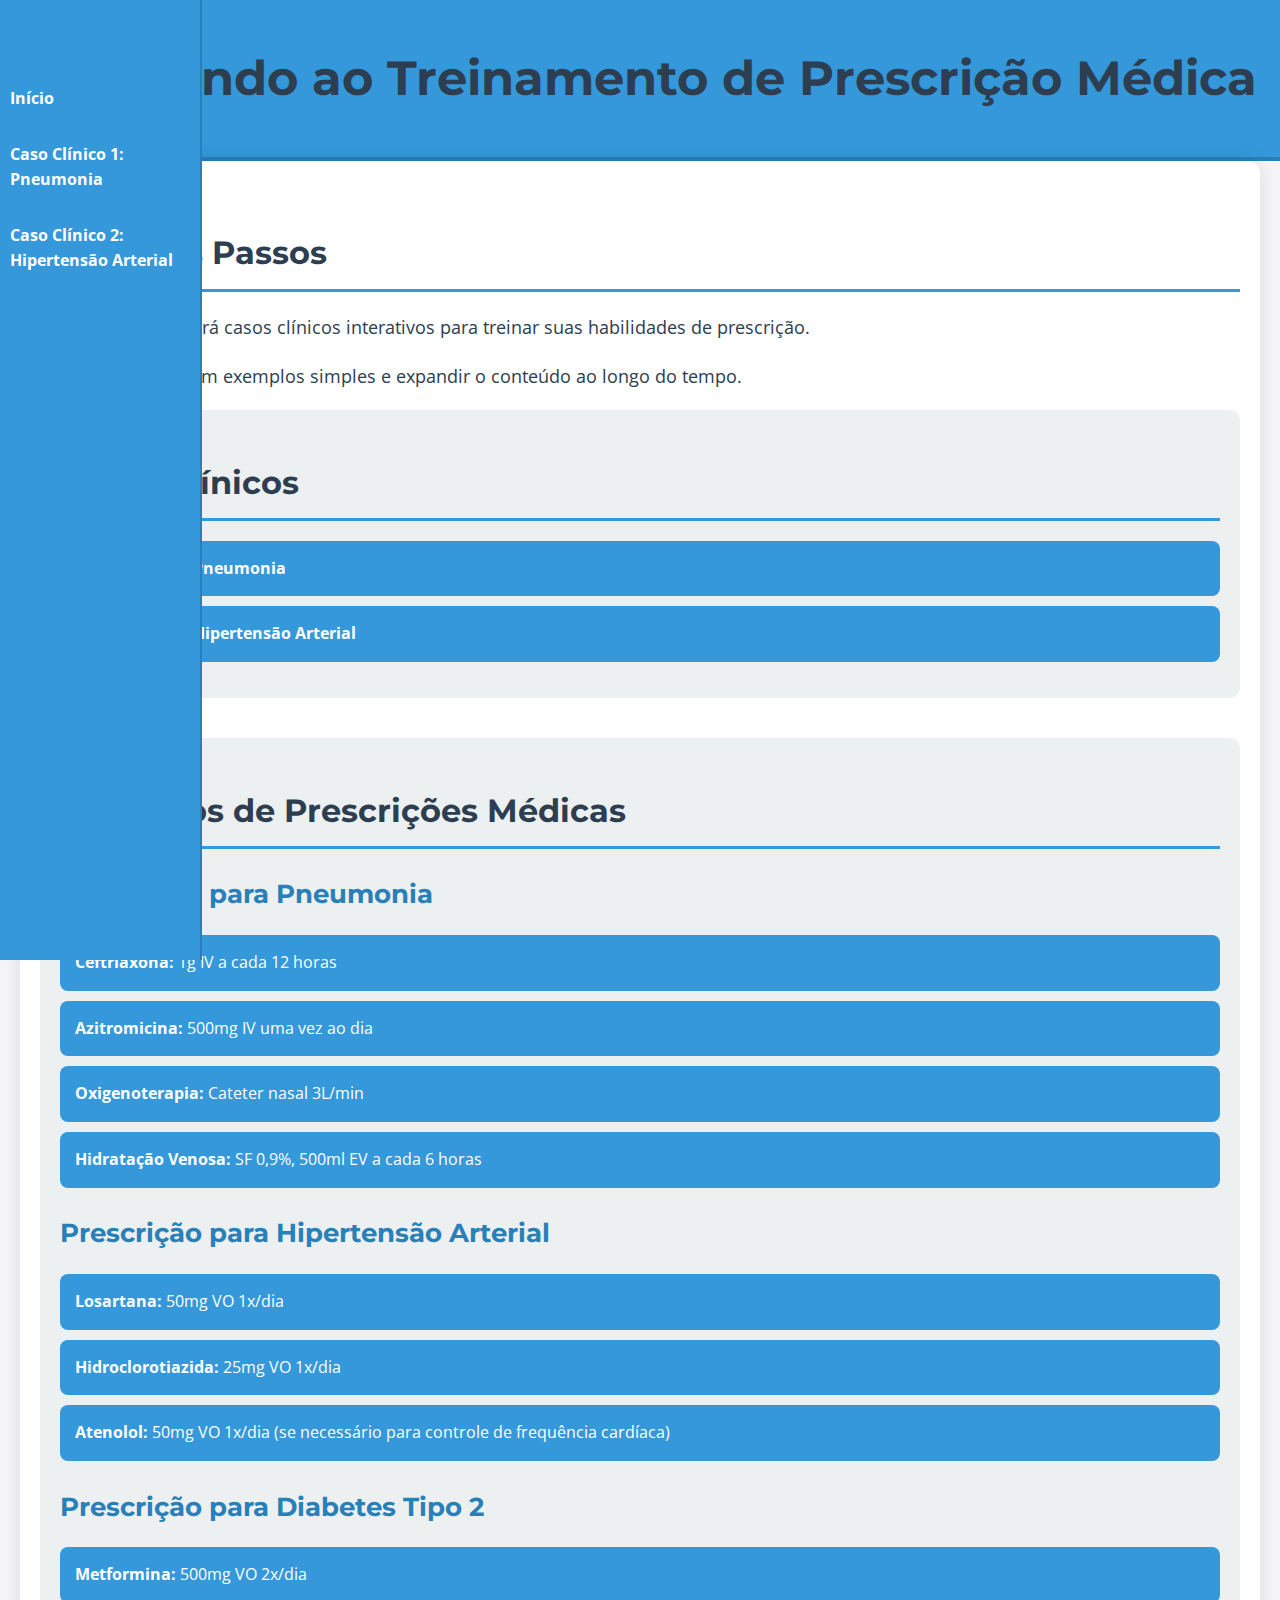
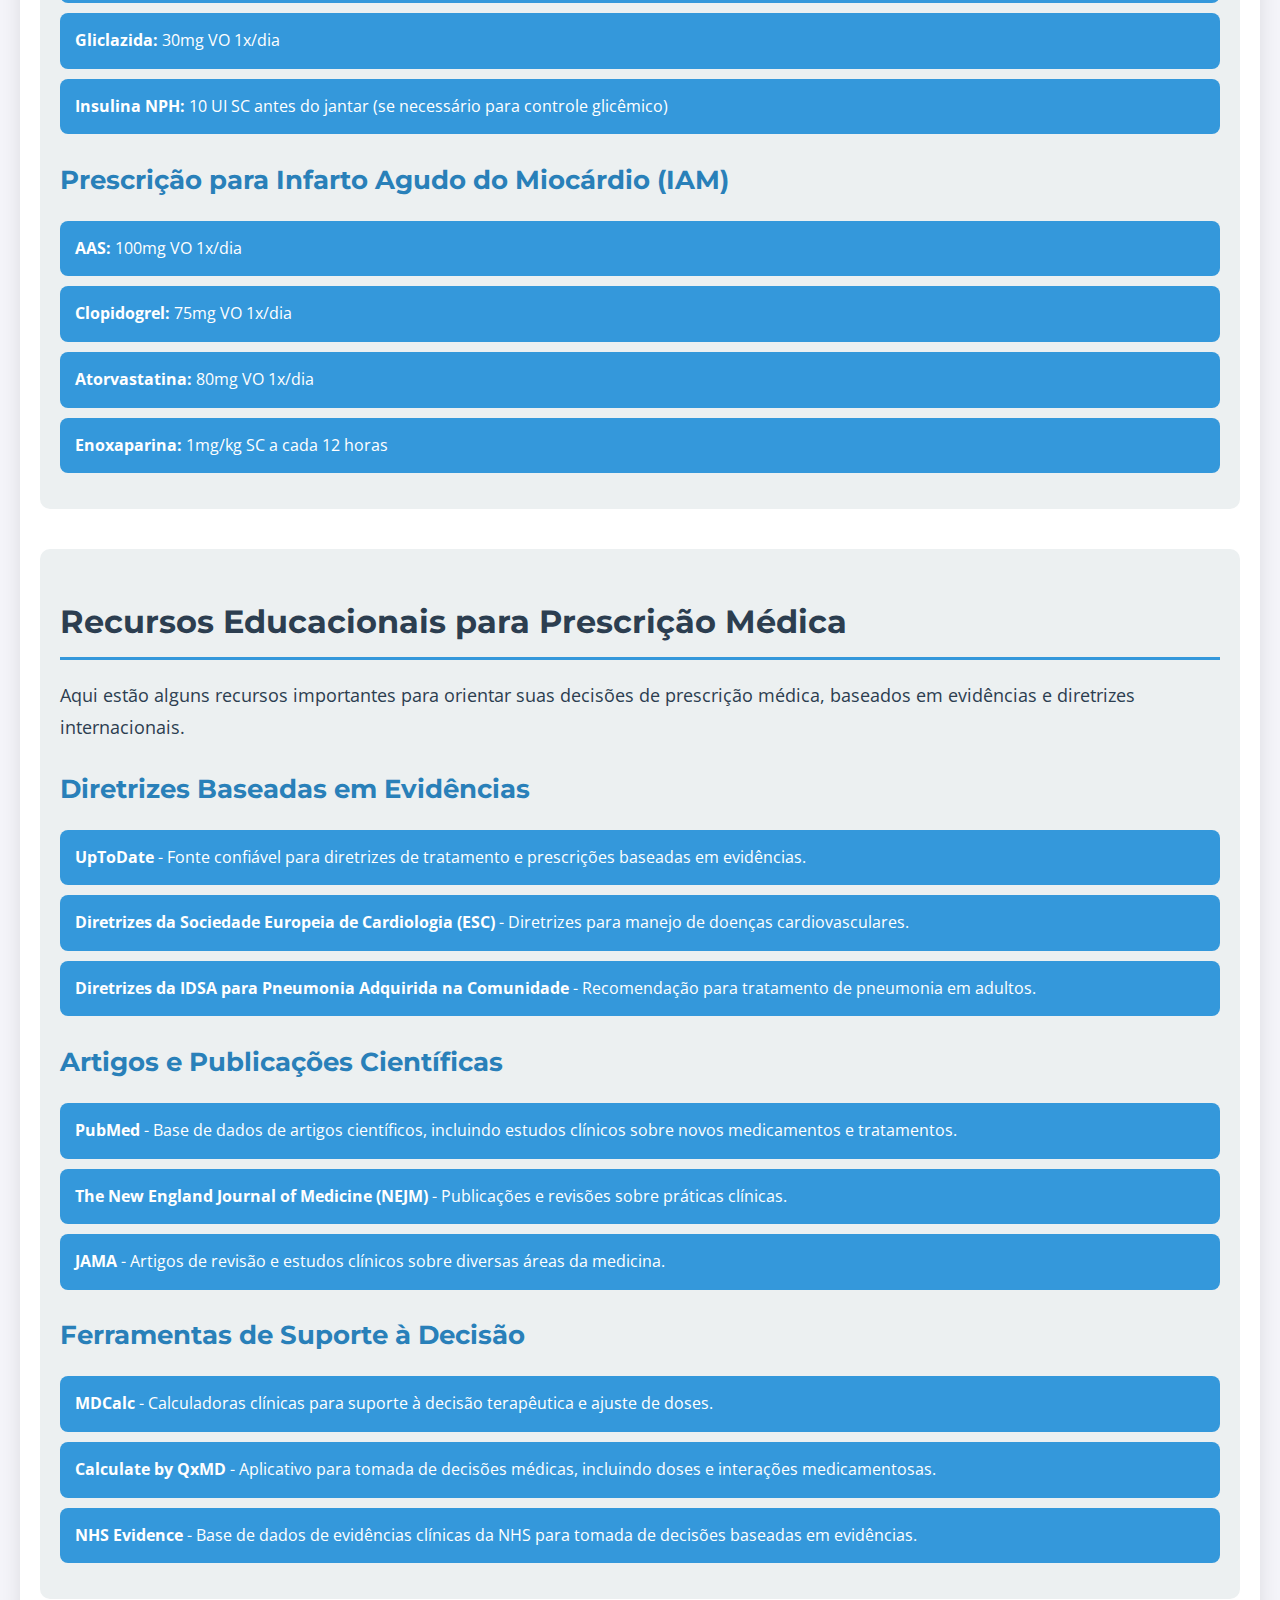
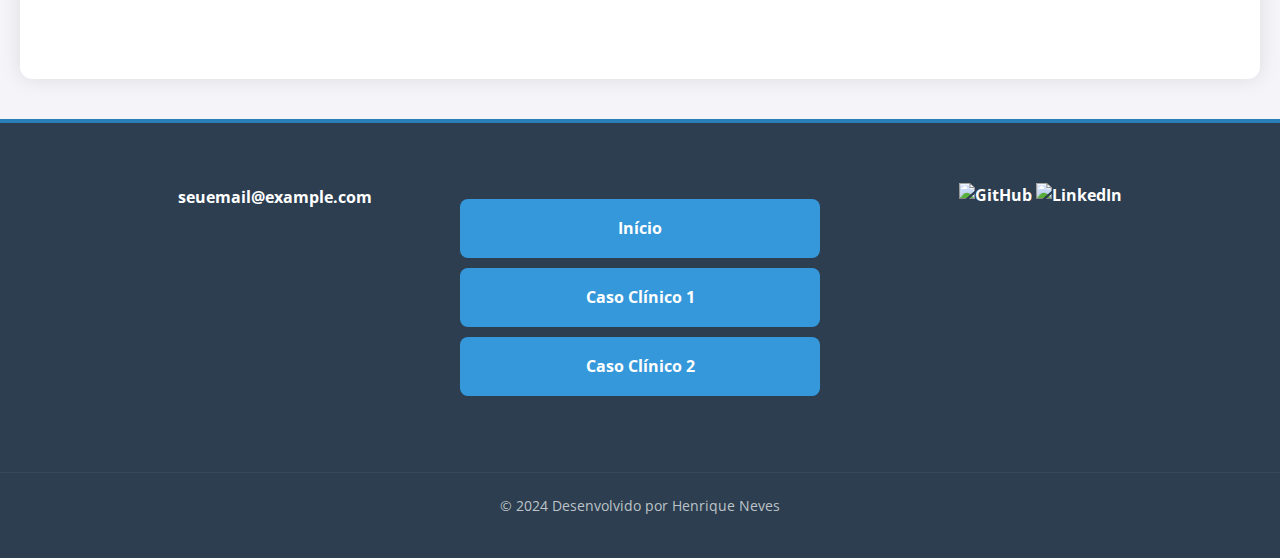
==== index.html @ 23ed73f2 "Update index.html" ====
<!DOCTYPE html>
<html lang="pt-BR">
<head>
    <meta charset="UTF-8">
    <meta name="viewport" content="width=device-width, initial-scale=1.0">
    <title>Treinamento de Prescrição Médica</title>
    <link href="https://fonts.googleapis.com/css2?family=Montserrat:wght@400;700&family=Open+Sans:wght@300;400;700&display=swap" rel="stylesheet">
    <link rel="stylesheet" href="styles.css">
   
</head>
<body>

     <!-- Menu Lateral -->
        <div id="menu-lateral">
            <ul>
                <li><a href="index.html">Início</a></li>
                <li><a href="caso1.html">Caso Clínico 1: Pneumonia</a></li>
                <li><a href="caso2.html">Caso Clínico 2: Hipertensão Arterial</a></li>
                <!-- Adicione mais links para os casos clínicos aqui -->
            </ul>
        </div>
 
    <header>
        <h1>Bem-vindo ao Treinamento de Prescrição Médica</h1>
    </header>
 
    <main>
        <h2>Primeiros Passos</h2>
        <p>Aqui você encontrará casos clínicos interativos para treinar suas habilidades de prescrição.</p>
        <p>Vamos começar com exemplos simples e expandir o conteúdo ao longo do tempo.</p>

        <section>
            <h2>Casos Clínicos</h2>
            <ul>
                <li><a href="caso1.html">Caso Clínico 1: Pneumonia</a></li>
                <li><a href="caso2.html">Caso Clínico 2: Hipertensão Arterial</a></li>
                <!-- Adicionar outros casos aqui -->
            </ul>
        </section>

    <!-- Exemplos de Prescrições Médicas -->    
            <section>
            <h2>Exemplos de Prescrições Médicas</h2>
        
            <!-- Exemplo 1: Pneumonia -->
            <h3>Prescrição para Pneumonia</h3>
            <ul>
                <li><strong>Ceftriaxona:</strong> 1g IV a cada 12 horas</li>
                <li><strong>Azitromicina:</strong> 500mg IV uma vez ao dia</li>
                <li><strong>Oxigenoterapia:</strong> Cateter nasal 3L/min</li>
                <li><strong>Hidratação Venosa:</strong> SF 0,9%, 500ml EV a cada 6 horas</li>
            </ul>
        
            <!-- Exemplo 2: Hipertensão Arterial -->
            <h3>Prescrição para Hipertensão Arterial</h3>
            <ul>
                <li><strong>Losartana:</strong> 50mg VO 1x/dia</li>
                <li><strong>Hidroclorotiazida:</strong> 25mg VO 1x/dia</li>
                <li><strong>Atenolol:</strong> 50mg VO 1x/dia (se necessário para controle de frequência cardíaca)</li>
            </ul>
        
            <!-- Exemplo 3: Diabetes Tipo 2 -->
            <h3>Prescrição para Diabetes Tipo 2</h3>
            <ul>
                <li><strong>Metformina:</strong> 500mg VO 2x/dia</li>
                <li><strong>Gliclazida:</strong> 30mg VO 1x/dia</li>
                <li><strong>Insulina NPH:</strong> 10 UI SC antes do jantar (se necessário para controle glicêmico)</li>
            </ul>
        
            <!-- Exemplo 4: Infarto Agudo do Miocárdio -->
            <h3>Prescrição para Infarto Agudo do Miocárdio (IAM)</h3>
            <ul>
                <li><strong>AAS:</strong> 100mg VO 1x/dia</li>
                <li><strong>Clopidogrel:</strong> 75mg VO 1x/dia</li>
                <li><strong>Atorvastatina:</strong> 80mg VO 1x/dia</li>
                <li><strong>Enoxaparina:</strong> 1mg/kg SC a cada 12 horas</li>
            </ul>
        </section>
        <section>
            <h2>Recursos Educacionais para Prescrição Médica</h2>
            
            <p>Aqui estão alguns recursos importantes para orientar suas decisões de prescrição médica, baseados em evidências e diretrizes internacionais.</p>
        
            <!-- Diretrizes de Prescrição -->
            <h3>Diretrizes Baseadas em Evidências</h3>
            <ul>
                <li><a href="https://www.uptodate.com" target="_blank">UpToDate</a> - Fonte confiável para diretrizes de tratamento e prescrições baseadas em evidências.</li>
                <li><a href="https://www.escardio.org/Guidelines" target="_blank">Diretrizes da Sociedade Europeia de Cardiologia (ESC)</a> - Diretrizes para manejo de doenças cardiovasculares.</li>
                <li><a href="https://www.idsociety.org/practice-guideline/community-acquired-pneumonia-cap-in-adults/" target="_blank">Diretrizes da IDSA para Pneumonia Adquirida na Comunidade</a> - Recomendação para tratamento de pneumonia em adultos.</li>
            </ul>
        
            <!-- Links para Artigos e Publicações -->
            <h3>Artigos e Publicações Científicas</h3>
            <ul>
                <li><a href="https://pubmed.ncbi.nlm.nih.gov/" target="_blank">PubMed</a> - Base de dados de artigos científicos, incluindo estudos clínicos sobre novos medicamentos e tratamentos.</li>
                <li><a href="https://www.nejm.org/" target="_blank">The New England Journal of Medicine (NEJM)</a> - Publicações e revisões sobre práticas clínicas.</li>
                <li><a href="https://jamanetwork.com/journals/jama" target="_blank">JAMA</a> - Artigos de revisão e estudos clínicos sobre diversas áreas da medicina.</li>
            </ul>
        
            <!-- Ferramentas de Suporte à Decisão -->
            <h3>Ferramentas de Suporte à Decisão</h3>
            <ul>
                <li><a href="https://www.mdcalc.com/" target="_blank">MDCalc</a> - Calculadoras clínicas para suporte à decisão terapêutica e ajuste de doses.</li>
                <li><a href="https://www.qxmd.com/apps/calculate" target="_blank">Calculate by QxMD</a> - Aplicativo para tomada de decisões médicas, incluindo doses e interações medicamentosas.</li>
                <li><a href="https://www.evidence.nhs.uk/" target="_blank">NHS Evidence</a> - Base de dados de evidências clínicas da NHS para tomada de decisões baseadas em evidências.</li>
            </ul>
        </section>

        
    </main>
    <!-- Footer -->
        <footer>
    <div class="footer-container">
        <!-- Seção de Contato -->
        <div class="footer-section">
            <p>Contato: <a href="mailto:seuemail@example.com">seuemail@example.com</a></p>
        </div>

        <!-- Seção de Links -->
        <div class="footer-section">
            <ul>
                <li><a href="index.html">Início</a></li>
                <li><a href="caso1.html">Caso Clínico 1</a></li>
                <li><a href="caso2.html">Caso Clínico 2</a></li>
            </ul>
        </div>

        <!-- Seção de Redes Sociais -->
        <div class="footer-section">
            <a href="https://github.com/seu-github" target="_blank"><img src="images/github-icon.png" alt="GitHub"></a>
            <a href="https://linkedin.com/in/seu-linkedin" target="_blank"><img src="images/linkedin-icon.png" alt="LinkedIn"></a>
        </div>
    </div>

    <div class="footer-bottom">
        <p>&copy; 2024 Desenvolvido por Henrique Neves</p>
    </div>
</footer>

</body>
</html>
---- styles.css ----
/* Tipografia */
body {
    font-family: 'Open Sans', sans-serif;
    background-color: #f4f4f9;
    color: #333;
    margin: 0;
    padding: 0;
    line-height: 1.6;
    font-size: 16px;
    -webkit-font-smoothing: antialiased;
}

h1, h2, h3 {
    font-family: 'Montserrat', sans-serif;
    color: #2c3e50;
    margin-bottom: 20px;
}

h1 {
    font-size: 2.8rem;
}

h2 {
    font-size: 2rem;
    border-bottom: 3px solid #3498db;
    padding-bottom: 10px;
}

h3 {
    font-size: 1.6rem;
    color: #2980b9;
}

/* Links - Cor Global */
a {
    color: #3498db; /* Azul padrão */
    text-decoration: none;
}

a:hover {
    color: #2980b9; /* Azul mais escuro ao passar o mouse */
}

/* Links em áreas com fundo escuro */
ul li a, header a, footer a {
    color: #ffffff; /* Branco para links em áreas com fundo azul */
}

ul li a:hover, header a:hover, footer a:hover {
    color: #f1c40f; /* Amarelo ouro ao passar o mouse */
}


/* Estilo Geral */
main {
    padding: 40px 20px;
    max-width: 1200px;
    margin: auto;
    background-color: #fff;
    box-shadow: 0 0 20px rgba(0, 0, 0, 0.1);
    border-radius: 12px;
}

section {
    margin-bottom: 40px;
    padding: 20px;
    background-color: #ecf0f1;
    border-radius: 10px;
}

p {
    font-size: 1.1rem;
    line-height: 1.8;
    color: #2c3e50;
}

ul {
    list-style-type: none;
    padding-left: 0;
}

ul li {
    background-color: #3498db;
    color: white;
    margin-bottom: 10px;
    padding: 15px;
    border-radius: 8px;
    transition: background-color 0.3s;
}

ul li:hover {
    background-color: #2980b9;
}


/* Botões */
button {
    background-color: #3498db;
    color: white;
    border: none;
    padding: 12px 25px;
    border-radius: 8px;
    cursor: pointer;
    transition: background-color 0.3s, transform 0.3s;
    font-size: 1rem;
}

button:hover {
    background-color: #2980b9;
    transform: translateY(-2px);
}

button:active {
    background-color: #1d6fa5;
    transform: translateY(0);
}

/* Links */
a {
    color: #3498db;
    text-decoration: none;
    font-weight: bold;
}

a:hover {
    text-decoration: underline;
    color: #2980b9;
}

/* Estilo do Header */
header {
    background-color: #3498db;
    color: white;
    padding: 40px 0;
    text-align: center;
    border-bottom: 4px solid #2980b9;
}

header h1 {
    font-size: 3rem;
    margin: 0;
}

/* Rodapé */
footer {
    background-color: #3498db;
    color: white;
    padding: 20px;
    text-align: center;
    margin-top: 40px;
    border-top: 4px solid #2980b9;
}

footer p {
    margin: 0;
}

/* Efeitos Suaves e Animações */
ul li:hover, button:hover {
    box-shadow: 0 4px 10px rgba(0, 0, 0, 0.1);
}

/* Responsividade */
@media (max-width: 768px) {
    h1 {
        font-size: 2rem;
    }

    h2 {
        font-size: 1.6rem;
    }

    main {
        padding: 20px;
    }

    section {
        padding: 15px;
    }

    button {
        padding: 10px 20px;
        font-size: 0.9rem;
    }
}

/* Menu Lateral */
#menu-lateral {
    position: fixed;
    top: 0;
    left: -180px; /* Menu fica parcialmente fora da tela */
    width: 200px;
    height: 100%;
    background-color: #3498db;
    padding-top: 60px;
    transition: left 0.3s ease; /* Transição suave ao aparecer */
    z-index: 1000; /* Certifique-se de que está acima de outros elementos */
    border-right: 2px solid #2980b9; /* Pequena borda para marcar o menu */
}

/* Estilo dos links no menu lateral */
#menu-lateral ul {
    list-style-type: none;
    padding: 0;
}

#menu-lateral ul li {
    padding: 10px;
    text-align: left;
}

#menu-lateral ul li a {
    color: white;
    text-decoration: none;
    display: block;
    font-weight: bold;
}

#menu-lateral ul li a:hover {
    background-color: #2980b9;
    padding-left: 10px;
}

/* Quando o mouse passa sobre o menu, ele se move para a tela */
#menu-lateral:hover {
    left: 0; /* O menu fica completamente visível ao passar o mouse */
}


/* Estilo do Footer */
footer {
    background-color: #2c3e50;
    color: white;
    padding: 40px 0;
    text-align: center;
}

.footer-container {
    display: flex;
    justify-content: space-around;
    max-width: 1200px;
    margin: 0 auto;
    flex-wrap: wrap;
}

.footer-section {
    flex: 1;
    margin: 20px;
}

.footer-section h3 {
    font-size: 1.4rem;
    margin-bottom: 15px;
    color: #f1c40f;
}

.footer-section p, .footer-section ul {
    font-size: 1rem;
    line-height: 1.8;
}

.footer-section a {
    color: white;
    text-decoration: none;
    transition: color 0.3s;
}

.footer-section a:hover {
    color: #f1c40f;
}

.footer-section ul {
    list-style-type: none;
    padding-left: 0;
}

.footer-section ul li {
    margin-bottom: 10px;
}

.footer-section .redes-sociais img {
    width: 32px;
    margin: 0 10px;
    transition: transform 0.3s;
}

.footer-section .redes-sociais img:hover {
    transform: scale(1.2);
}

.footer-bottom {
    margin-top: 40px;
    padding-top: 20px;
    border-top: 1px solid #34495e;
}

.footer-bottom p {
    font-size: 0.9rem;
    color: #bdc3c7;
}
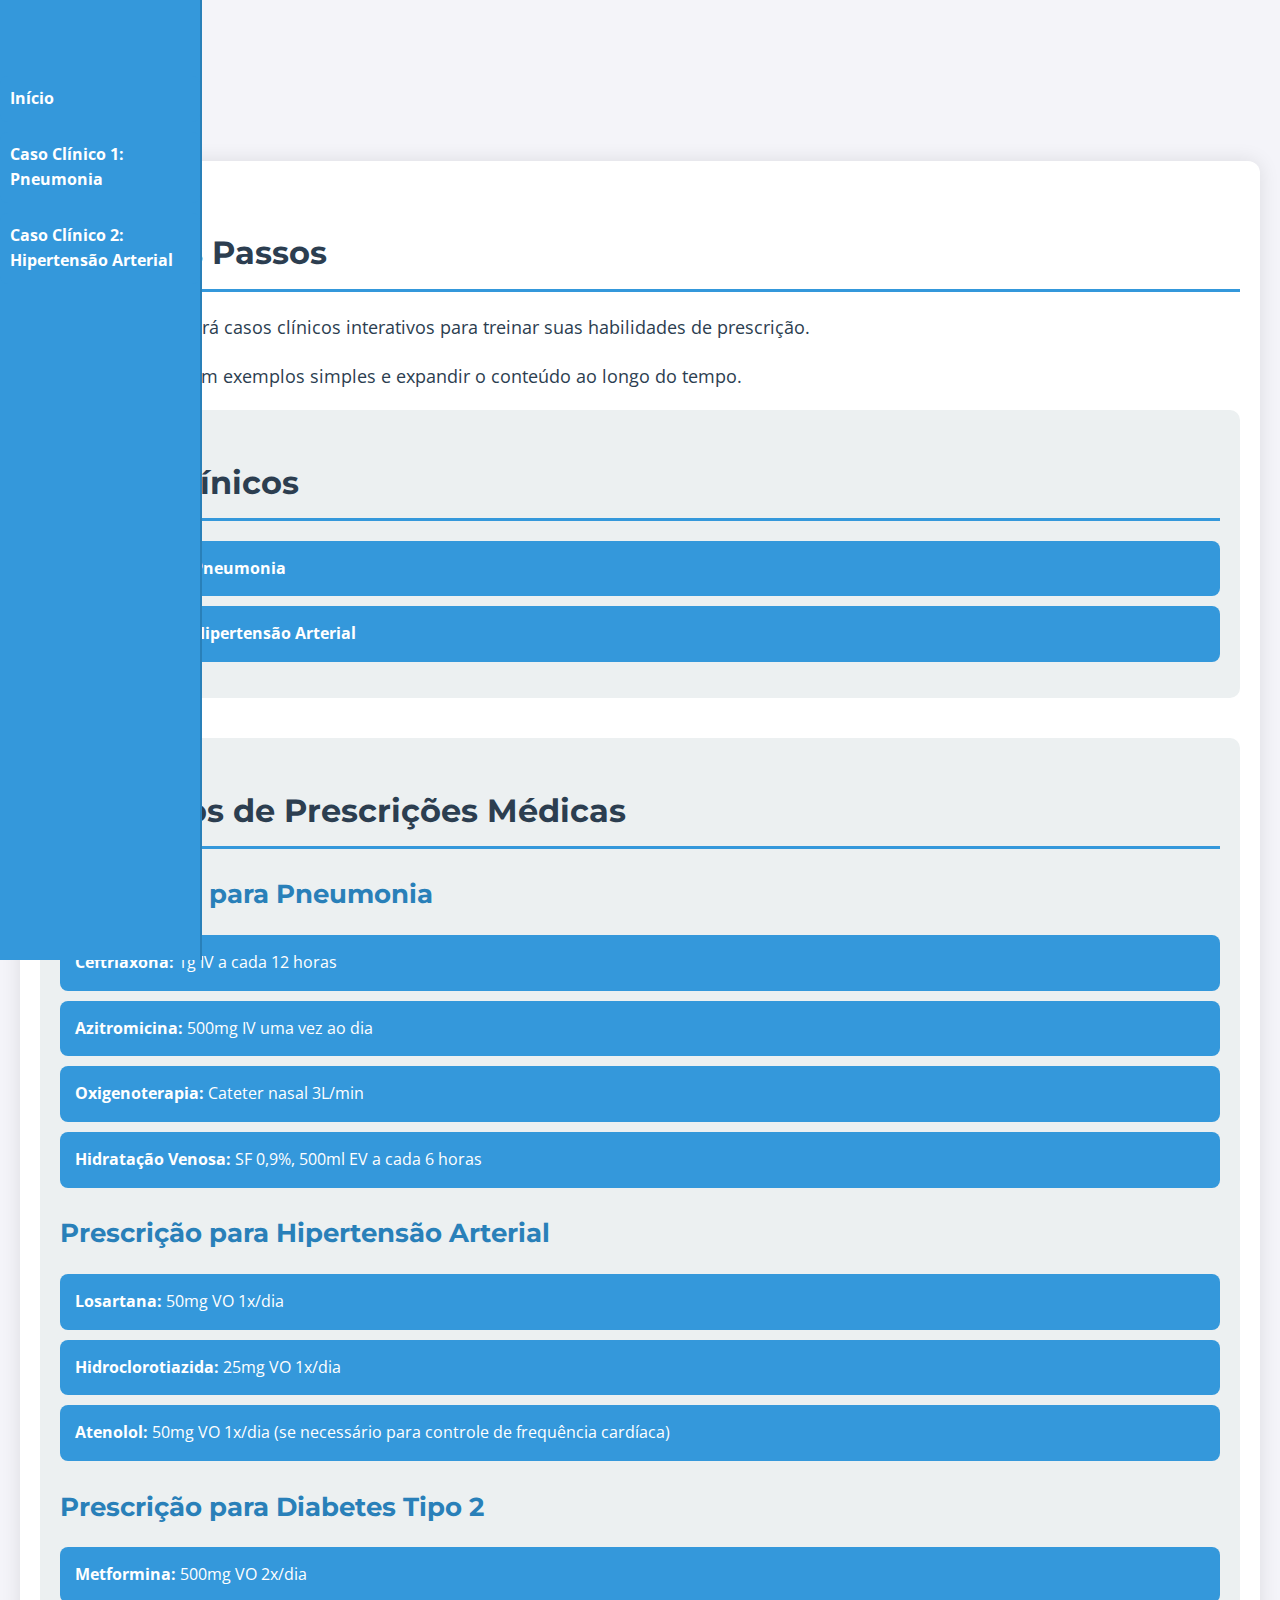
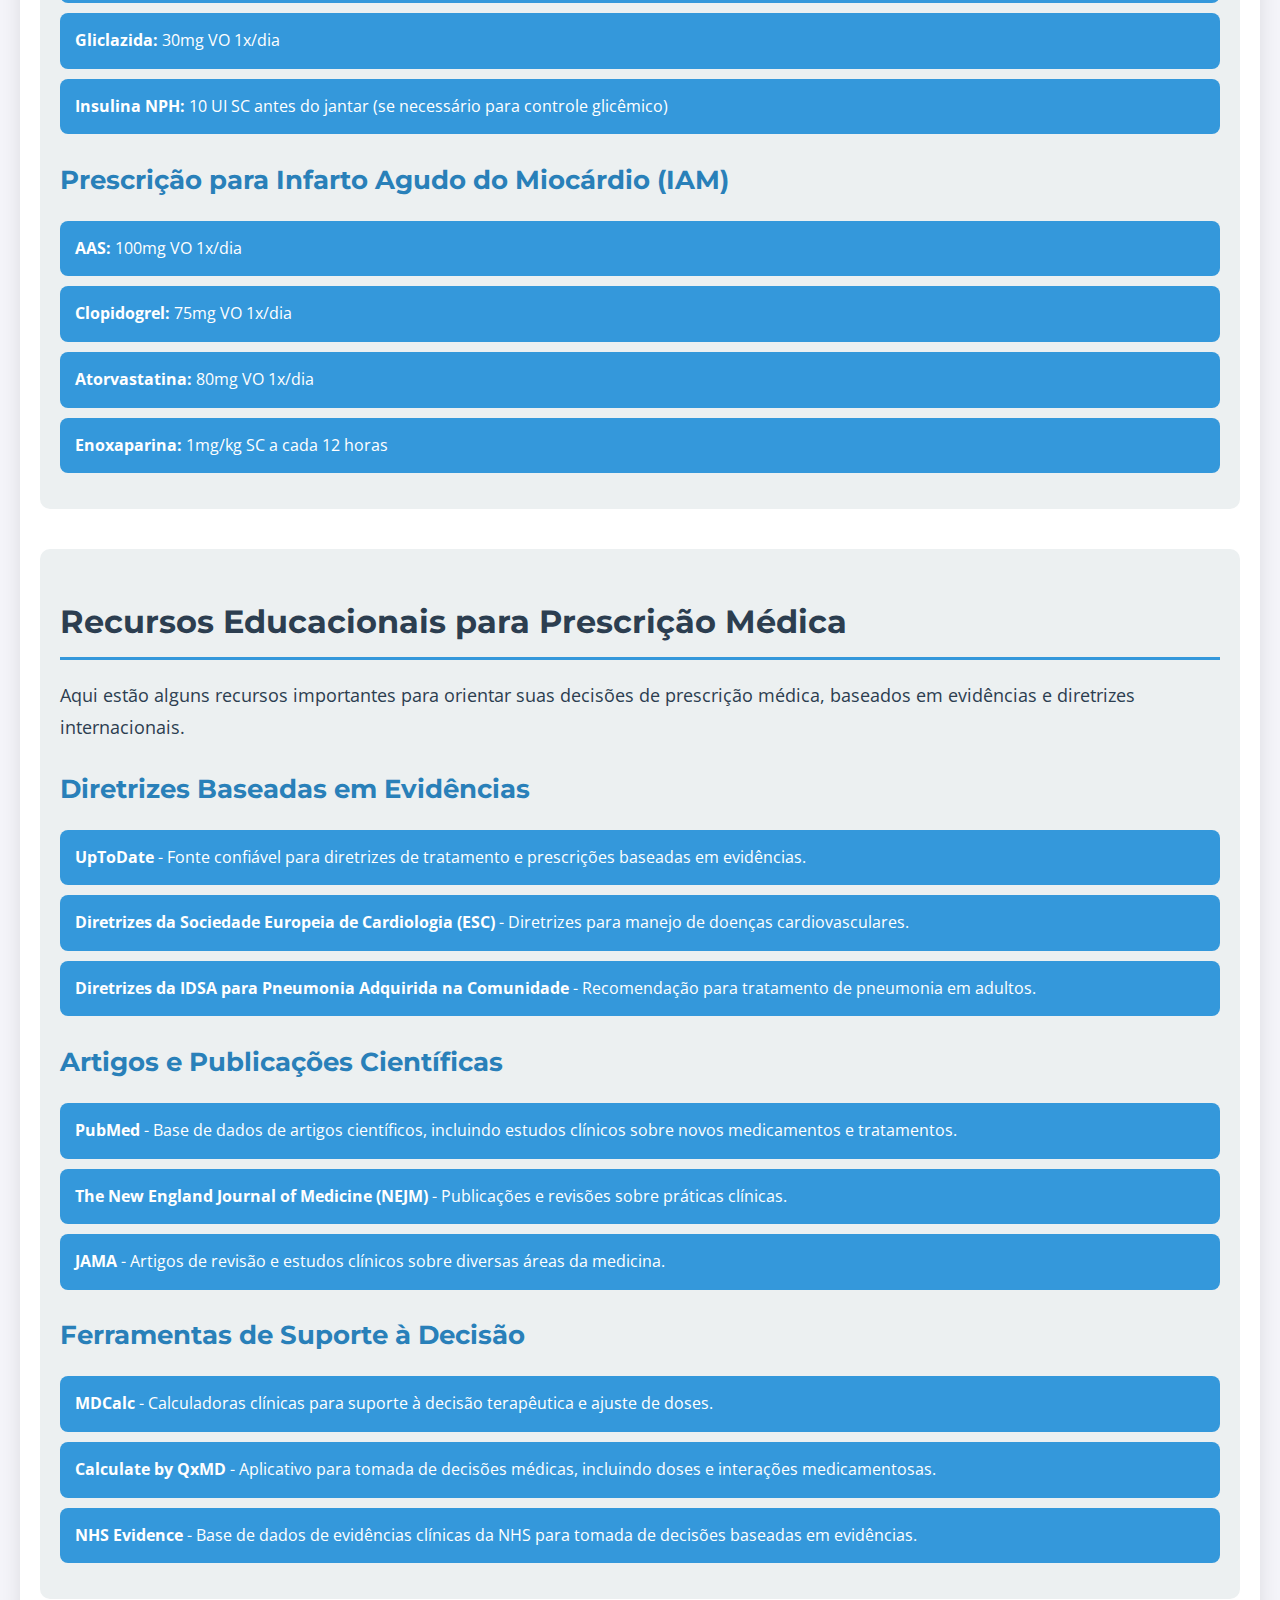
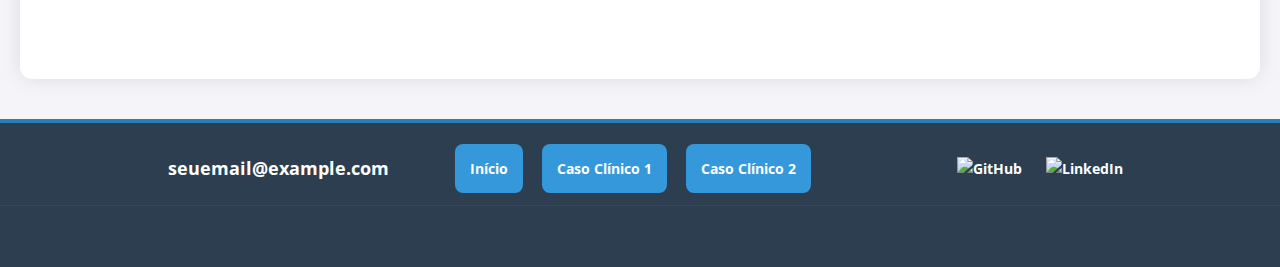
==== commit b43dee88: "Update index.html" ====
--- a/index.html
+++ b/index.html
@@ -20,7 +20,7 @@
             </ul>
         </div>
  
-    <header>
+    <header class="fade-in">
         <h1>Bem-vindo ao Treinamento de Prescrição Médica</h1>
     </header>
  
--- a/styles.css
+++ b/styles.css
@@ -227,17 +227,19 @@
 }
 
 
-/* Estilo do Footer */
+/* Estilo Compacto do Footer */
 footer {
     background-color: #2c3e50;
     color: white;
-    padding: 40px 0;
+    padding: 20px 0; /* Diminui a altura do footer */
     text-align: center;
+    font-size: 0.9rem; /* Texto menor para compactar o conteúdo */
 }
 
 .footer-container {
     display: flex;
-    justify-content: space-around;
+    justify-content: space-between;
+    align-items: center;
     max-width: 1200px;
     margin: 0 auto;
     flex-wrap: wrap;
@@ -245,57 +247,52 @@
 
 .footer-section {
     flex: 1;
-    margin: 20px;
-}
-
-.footer-section h3 {
-    font-size: 1.4rem;
-    margin-bottom: 15px;
-    color: #f1c40f;
-}
-
-.footer-section p, .footer-section ul {
-    font-size: 1rem;
-    line-height: 1.8;
-}
-
-.footer-section a {
-    color: white;
-    text-decoration: none;
-    transition: color 0.3s;
-}
-
-.footer-section a:hover {
-    color: #f1c40f;
+    margin: 10px;
 }
 
 .footer-section ul {
     list-style-type: none;
     padding-left: 0;
+    margin: 0;
 }
 
 .footer-section ul li {
-    margin-bottom: 10px;
-}
-
-.footer-section .redes-sociais img {
-    width: 32px;
+    display: inline;
+    margin-right: 15px; /* Espaçamento entre os links */
+}
+
+.footer-section a {
+    color: white;
+    text-decoration: none;
+    transition: color 0.3s;
+}
+
+.footer-section a:hover {
+    color: #f1c40f; /* Cor de destaque ao passar o mouse */
+}
+
+.footer-section img {
+    width: 24px; /* Ícones menores para um visual mais compacto */
     margin: 0 10px;
-    transition: transform 0.3s;
-}
-
-.footer-section .redes-sociais img:hover {
-    transform: scale(1.2);
 }
 
 .footer-bottom {
-    margin-top: 40px;
-    padding-top: 20px;
+    margin-top: 10px;
     border-top: 1px solid #34495e;
-}
-
-.footer-bottom p {
-    font-size: 0.9rem;
-    color: #bdc3c7;
-}
-
+    padding-top: 10px;
+    font-size: 0.8rem; /* Texto menor para os direitos autorais */
+}
+
+/* Animação fade-in */
+.fade-in {
+    opacity: 0; /* Elemento invisível inicialmente */
+    transform: translateY(20px); /* Elemento começa deslocado */
+    transition: opacity 1s ease, transform 1s ease; /* Suavidade na transição */
+}
+
+/* Classe para mostrar o elemento quando ele entra na tela */
+.fade-in.show {
+    opacity: 1;
+    transform: translateY(0); /* Volta para a posição original */
+}
+
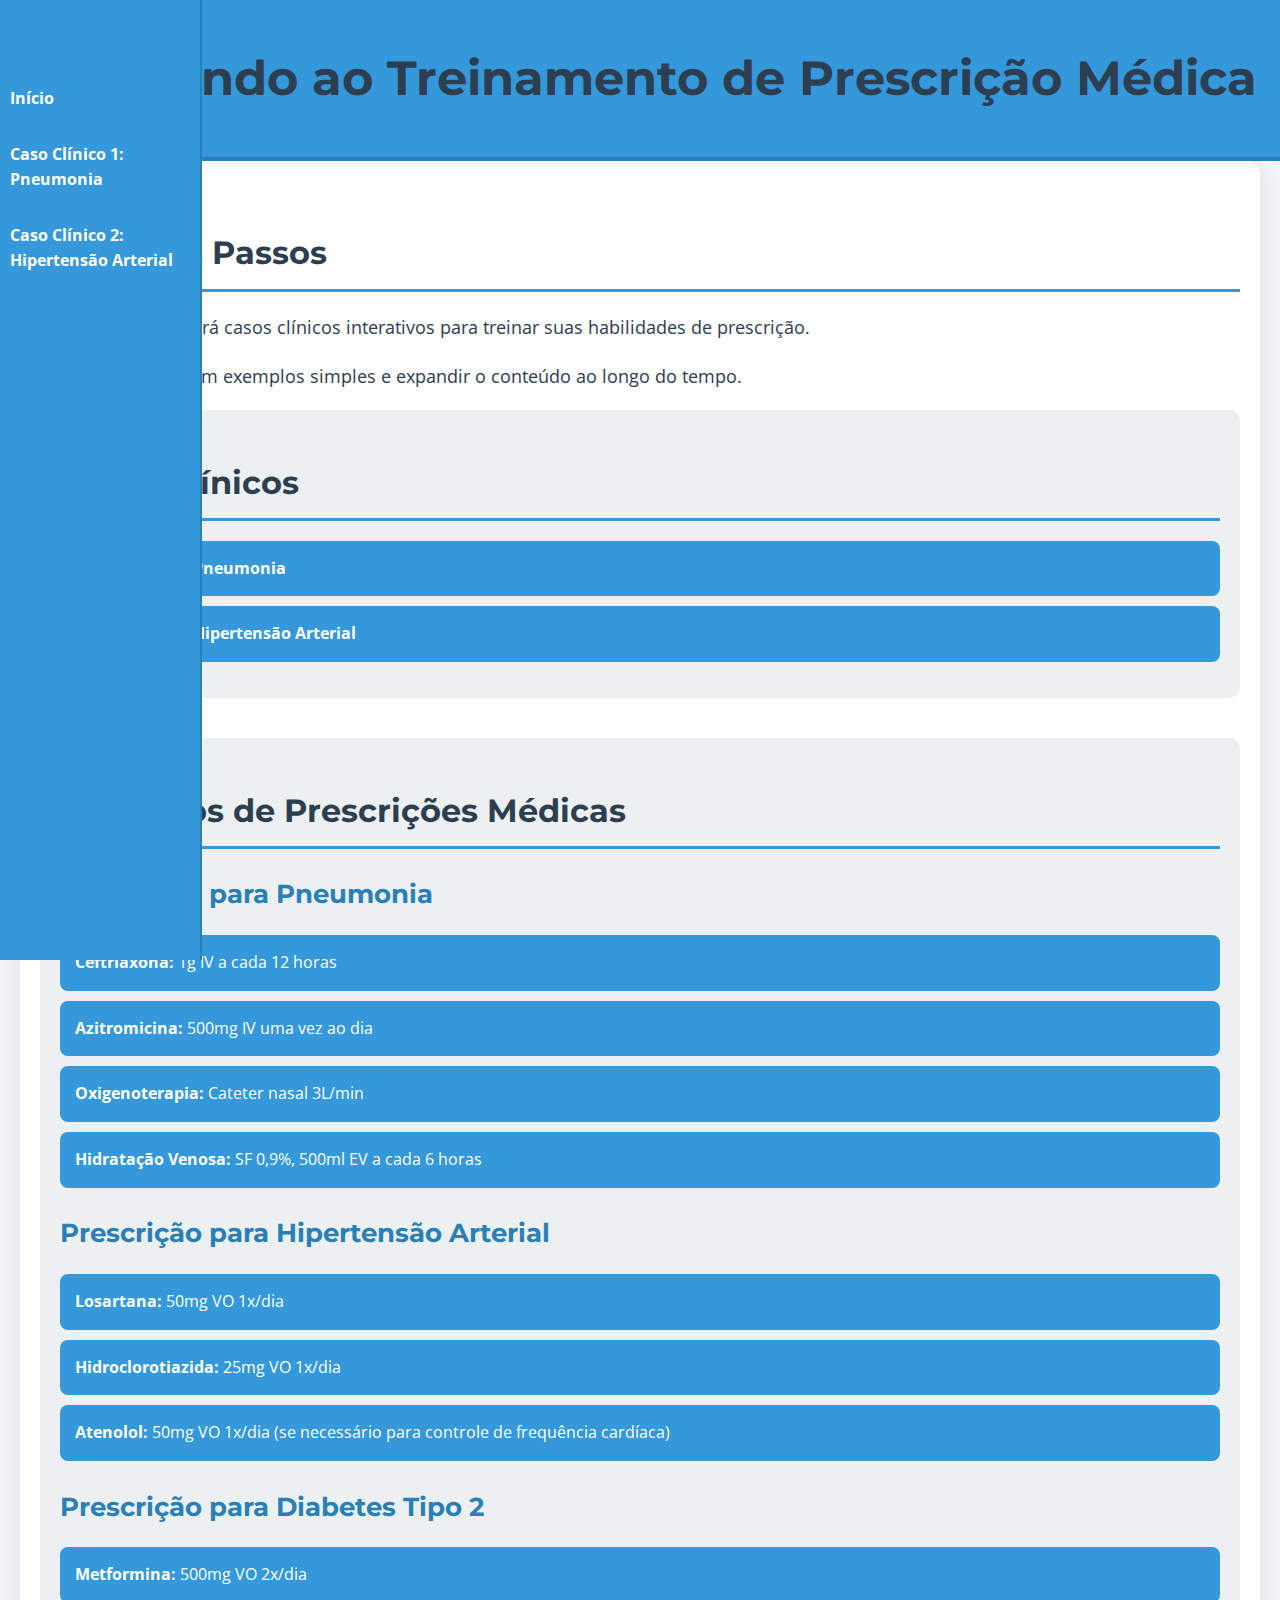
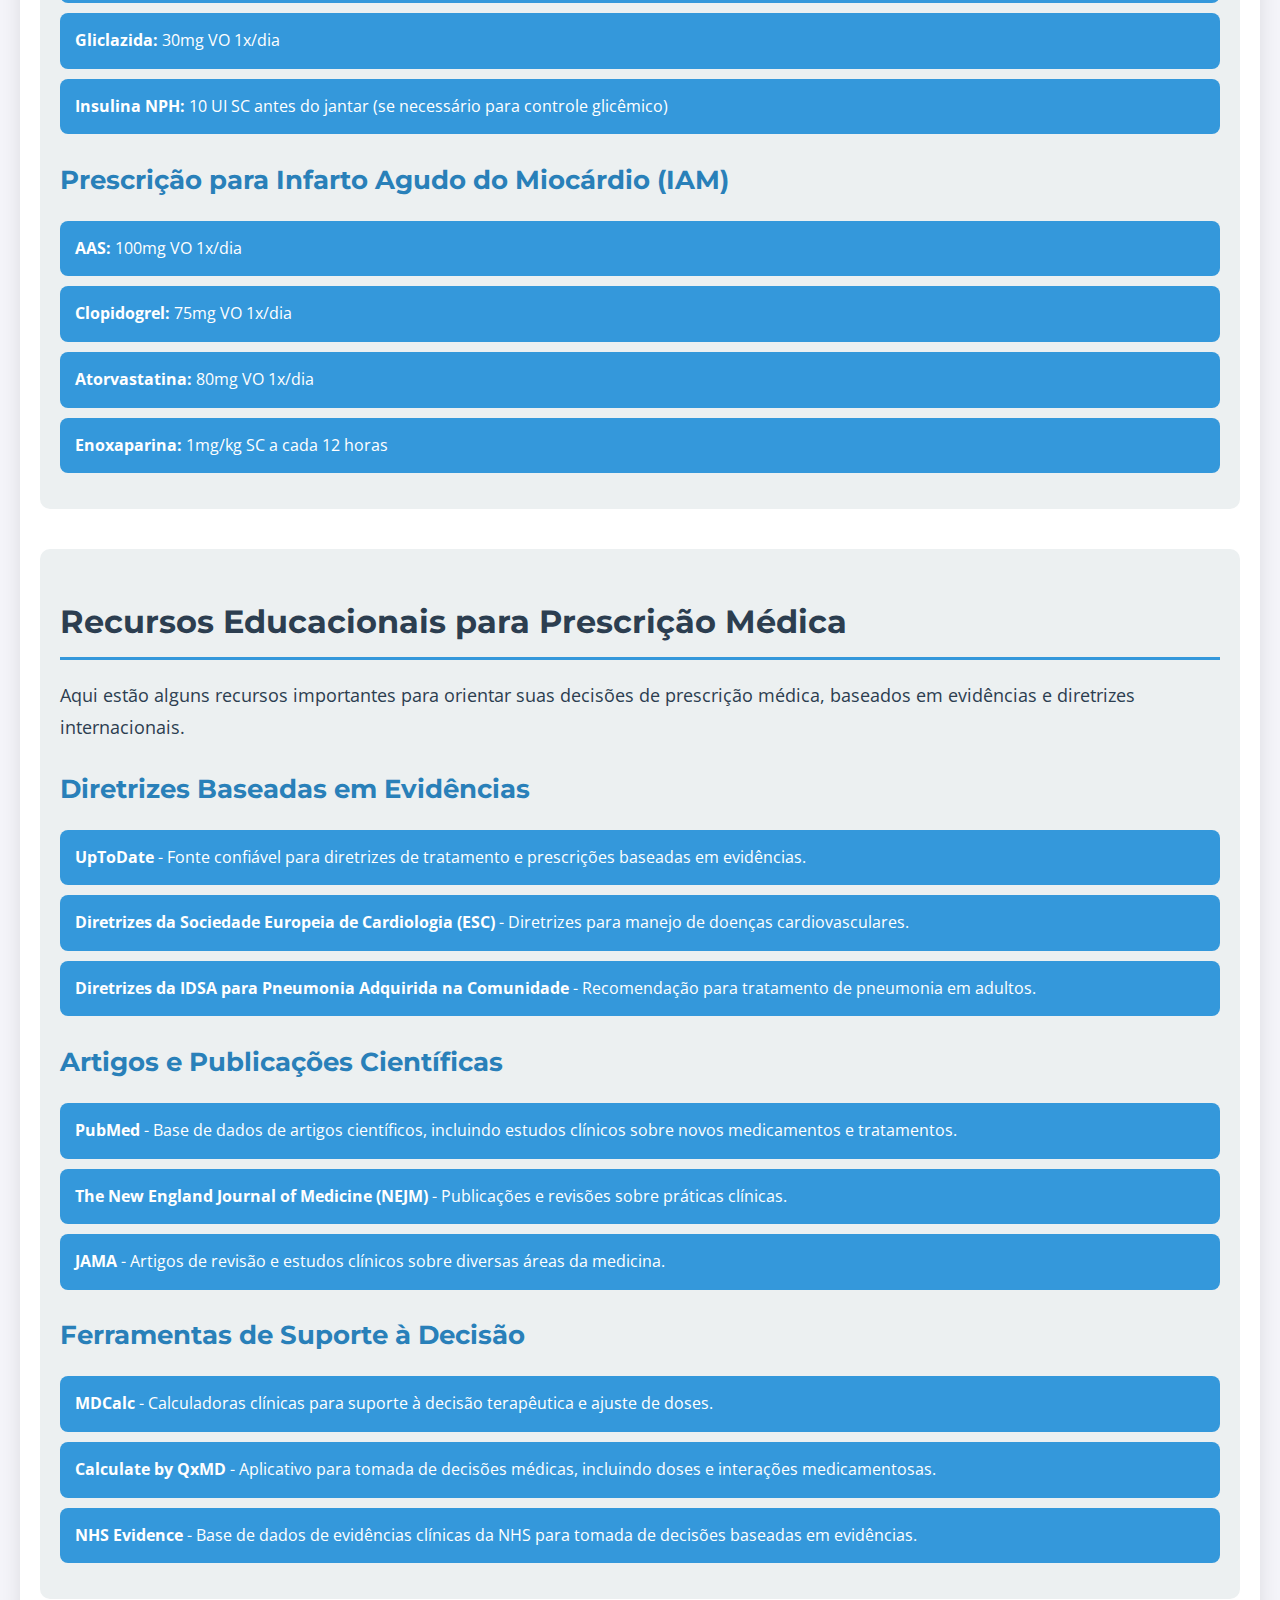
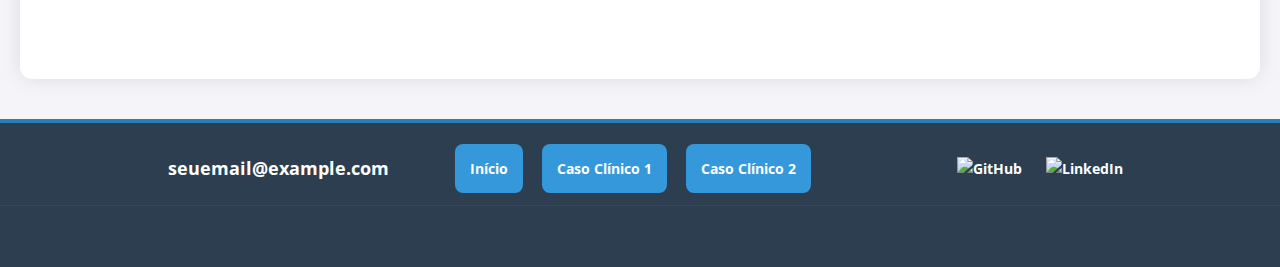
==== commit 4684366b: "Update index.html" ====
--- a/index.html
+++ b/index.html
@@ -137,5 +137,25 @@
     </div>
 </footer>
 
+    <script>
+    // Função para detectar quando os elementos entram na área visível da tela
+    function checkScroll() {
+        const fadeInElements = document.querySelectorAll('.fade-in');
+        fadeInElements.forEach(element => {
+            const rect = element.getBoundingClientRect();
+            if (rect.top < window.innerHeight - 100) {
+                element.classList.add('show'); // Adiciona a classe 'show' quando o elemento está visível
+            }
+        });
+    }
+
+    // Verifica o scroll sempre que o usuário rolar a página
+    window.addEventListener('scroll', checkScroll);
+
+    // Chama a função uma vez na inicialização para animar os elementos que já estão visíveis
+    checkScroll();
+</script>
+
+
 </body>
 </html>
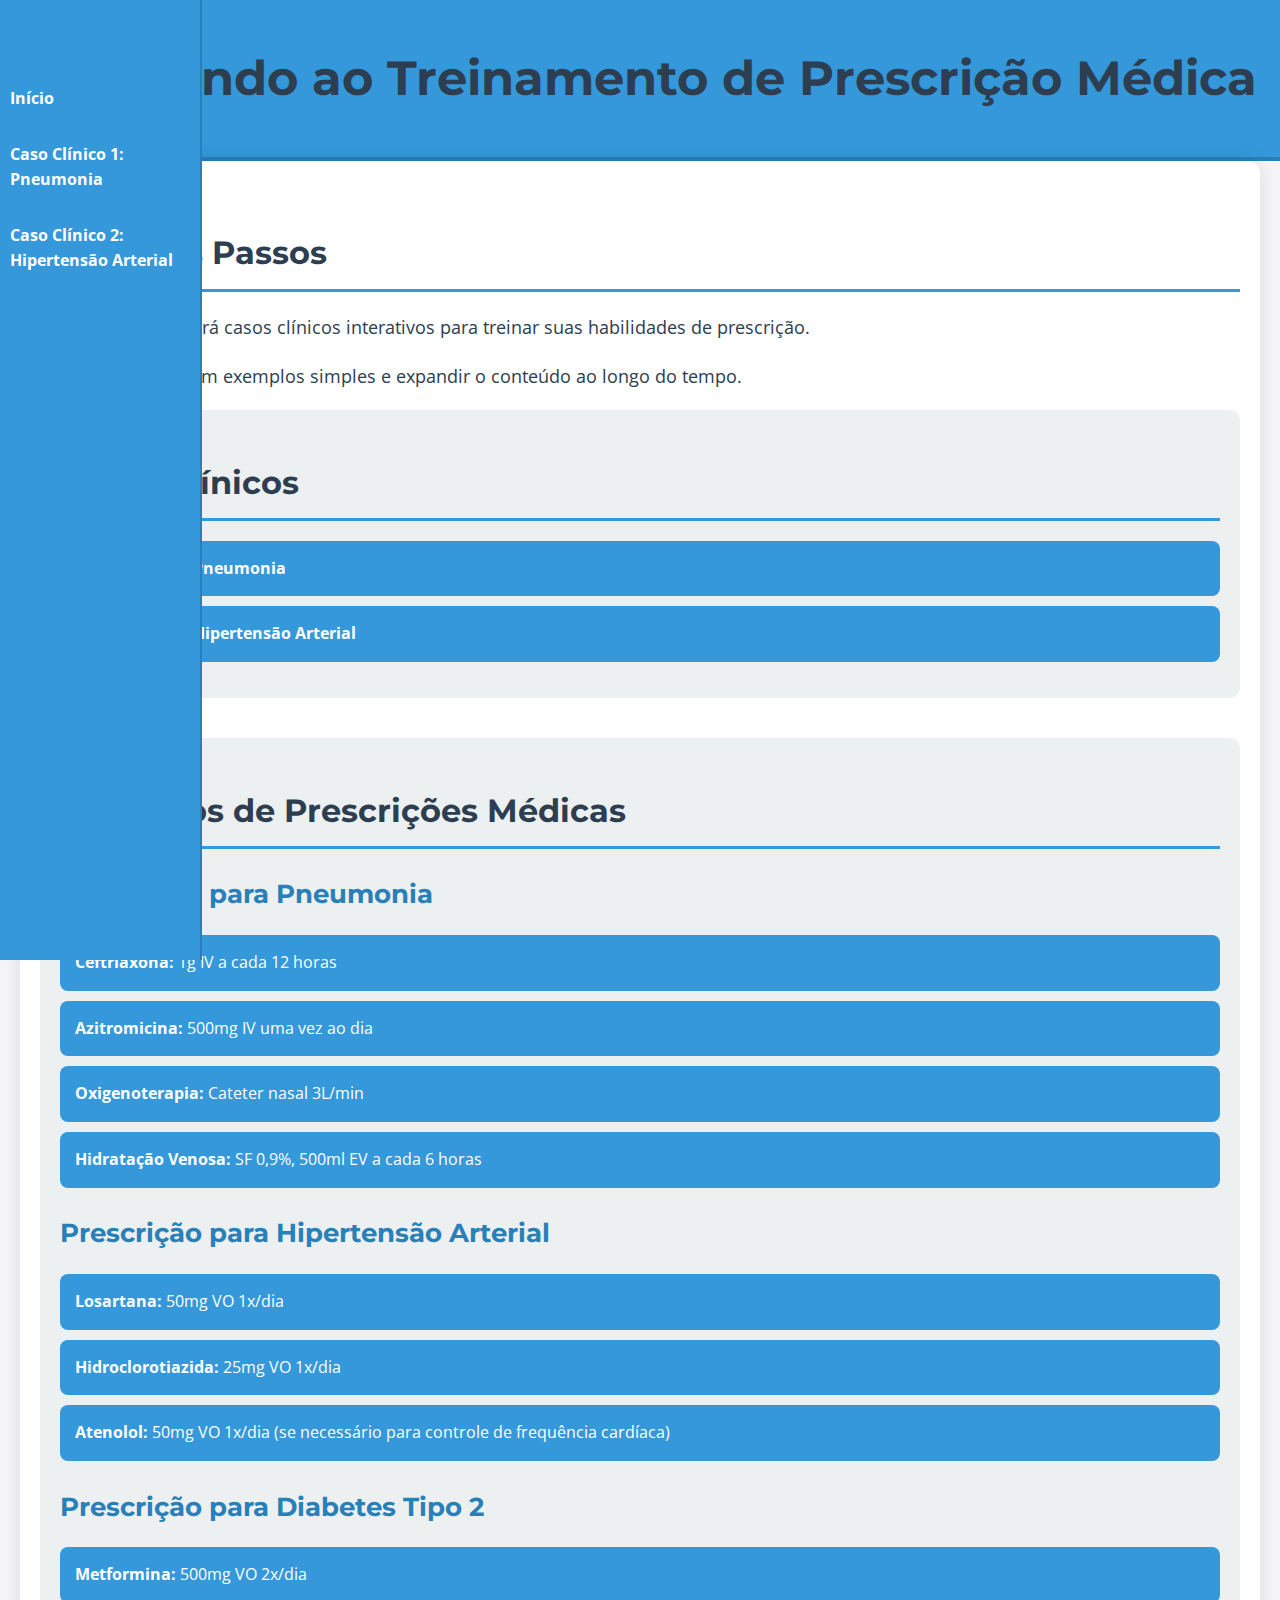
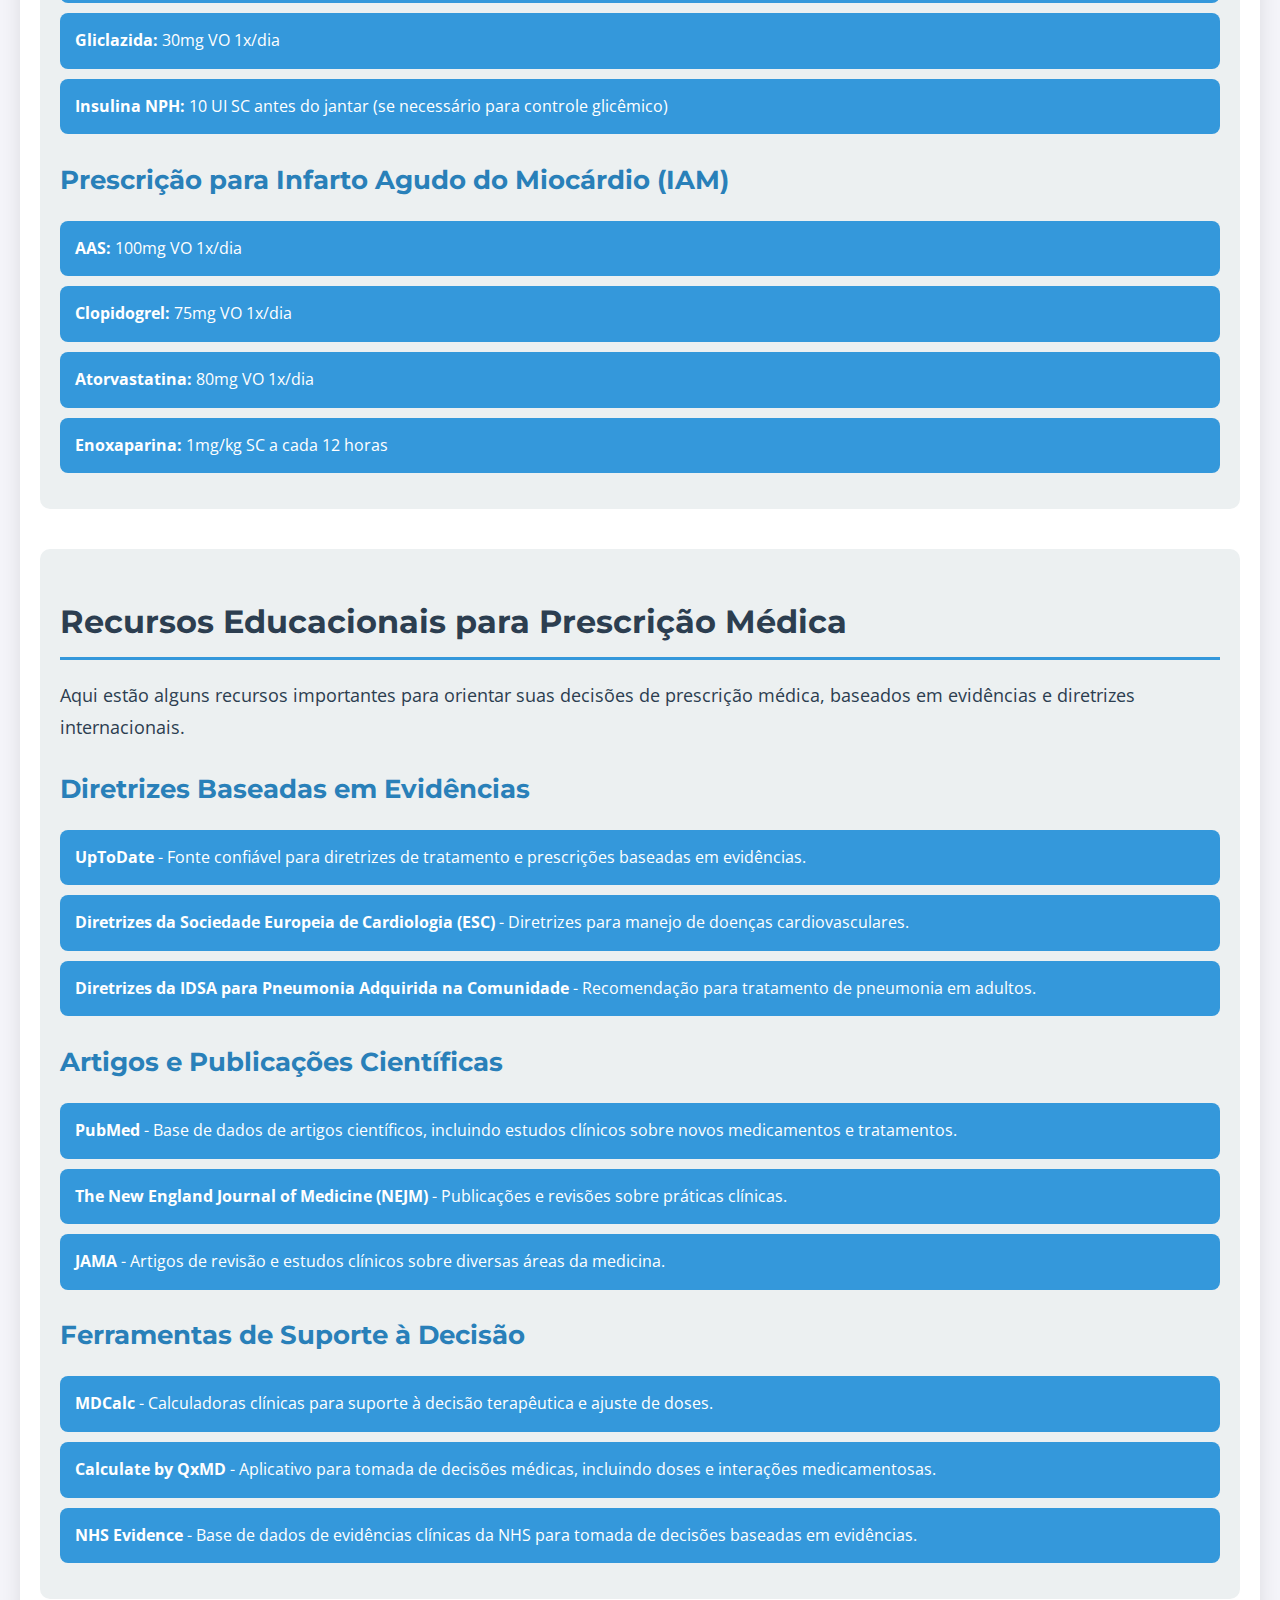
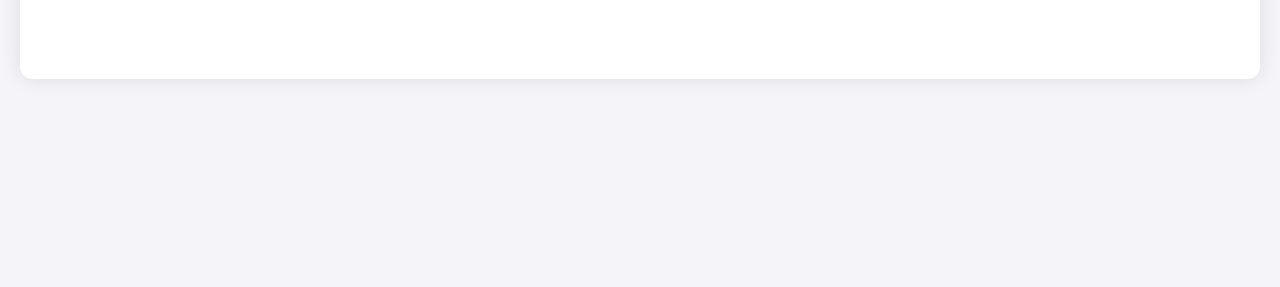
==== commit e2d83fd3: "Update index.html" ====
--- a/index.html
+++ b/index.html
@@ -24,7 +24,7 @@
         <h1>Bem-vindo ao Treinamento de Prescrição Médica</h1>
     </header>
  
-    <main>
+    <main class="fade-in">
         <h2>Primeiros Passos</h2>
         <p>Aqui você encontrará casos clínicos interativos para treinar suas habilidades de prescrição.</p>
         <p>Vamos começar com exemplos simples e expandir o conteúdo ao longo do tempo.</p>
@@ -109,7 +109,7 @@
         
     </main>
     <!-- Footer -->
-        <footer>
+        <footer class="fade-in">
     <div class="footer-container">
         <!-- Seção de Contato -->
         <div class="footer-section">
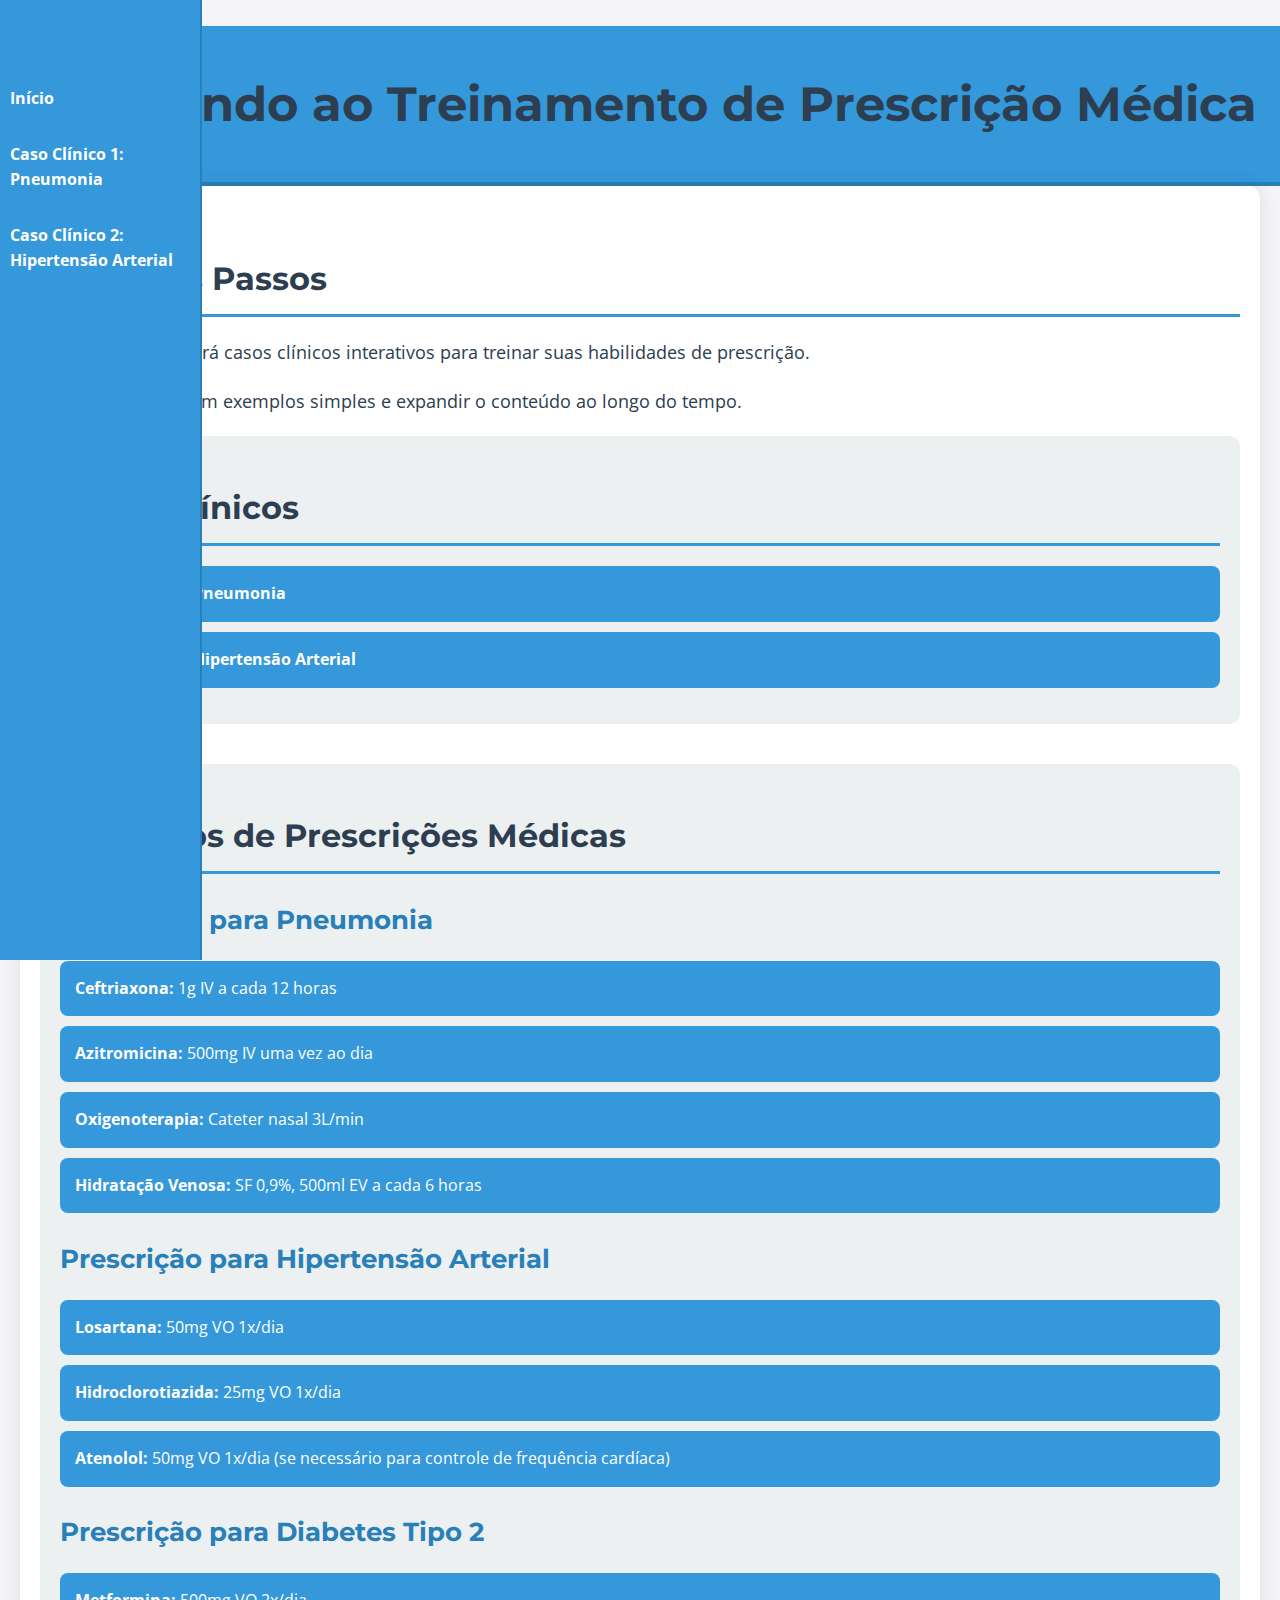
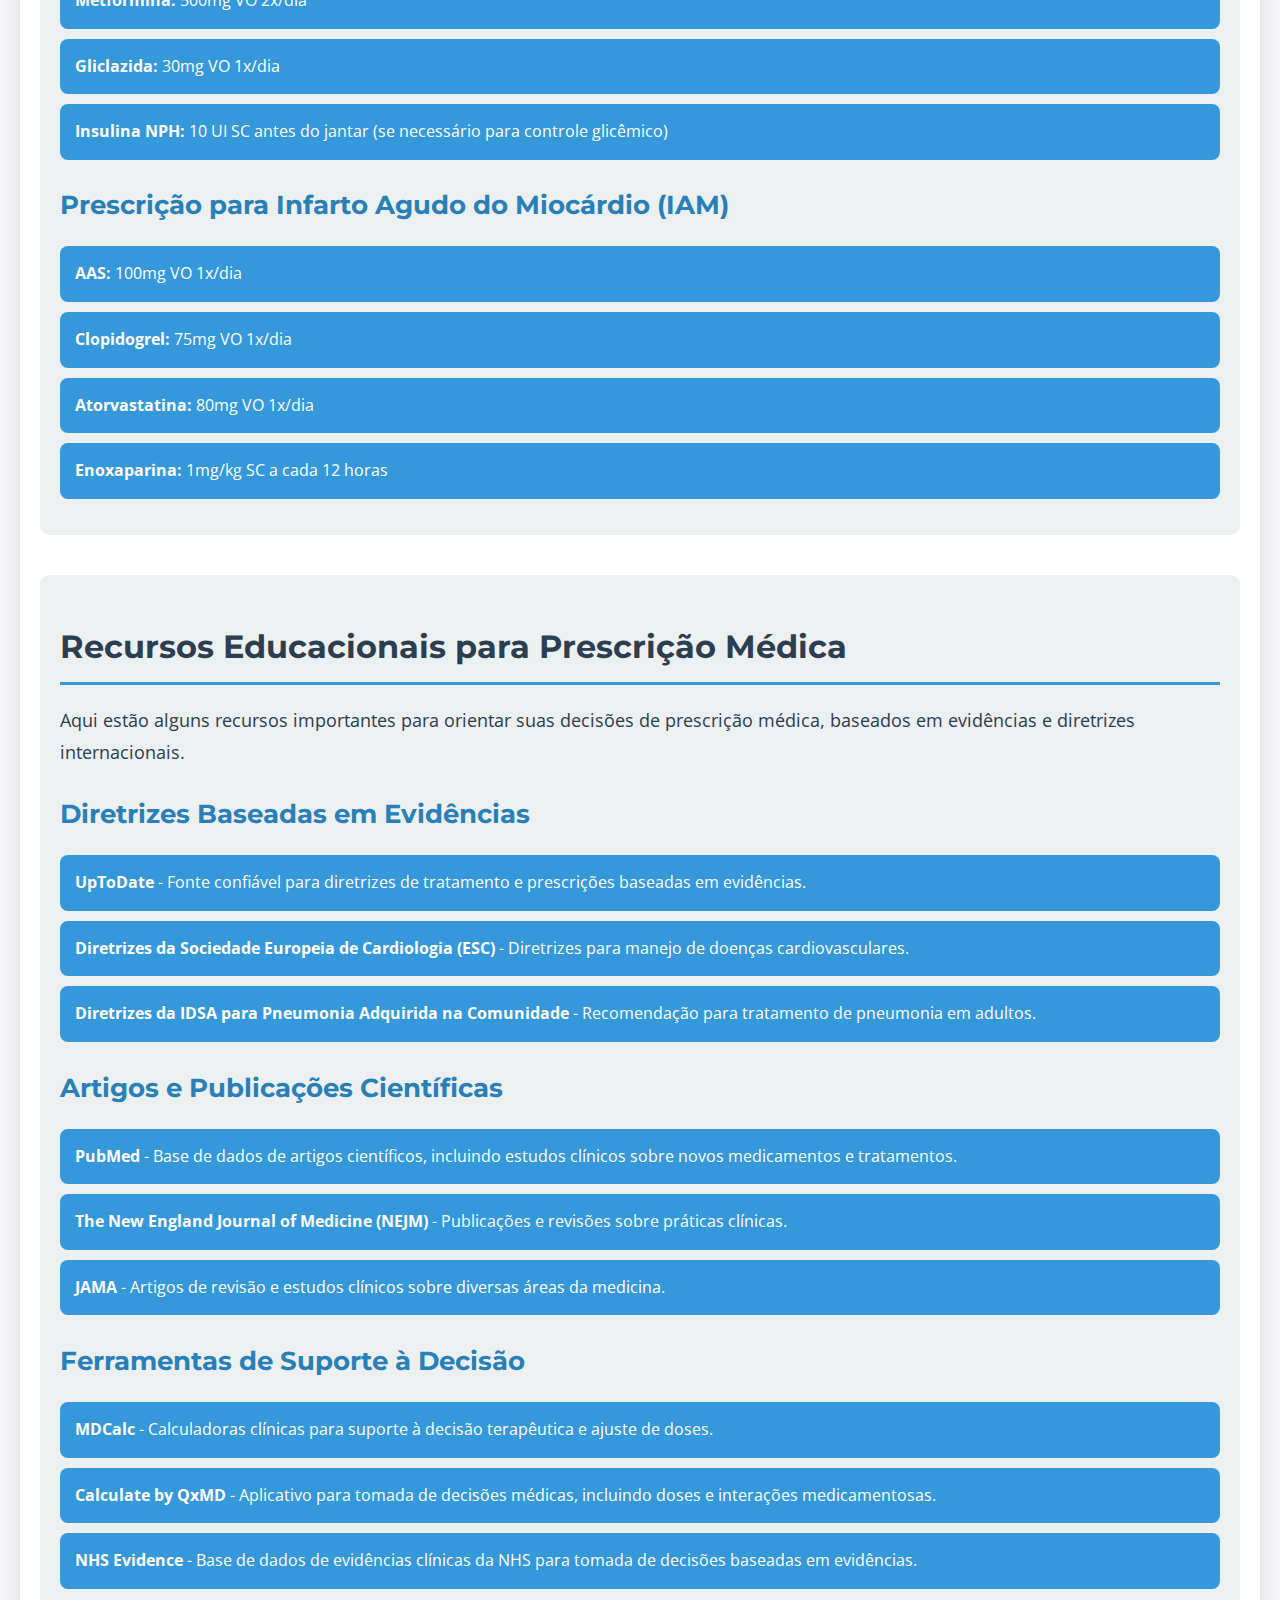
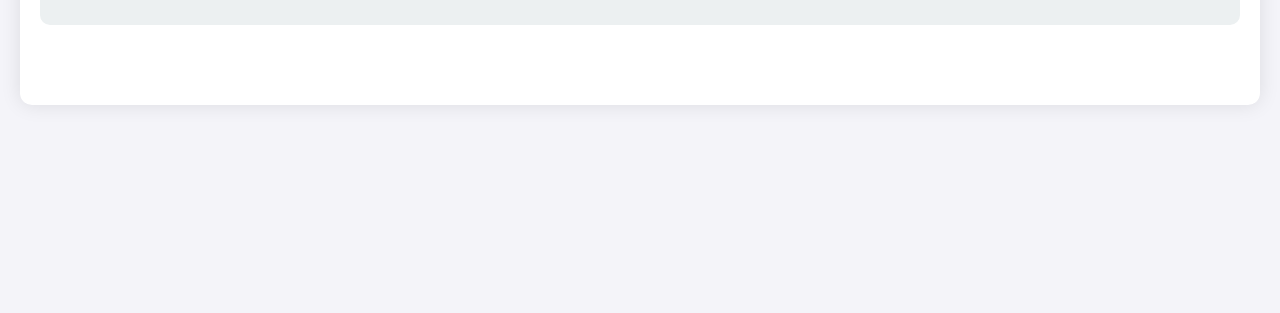
==== commit 7666bd3f: "Update index.html" ====
--- a/index.html
+++ b/index.html
@@ -9,6 +9,7 @@
    
 </head>
 <body>
+    <a href="#" id="topBtn" class="top-btn">▲</a>
 
      <!-- Menu Lateral -->
         <div id="menu-lateral">
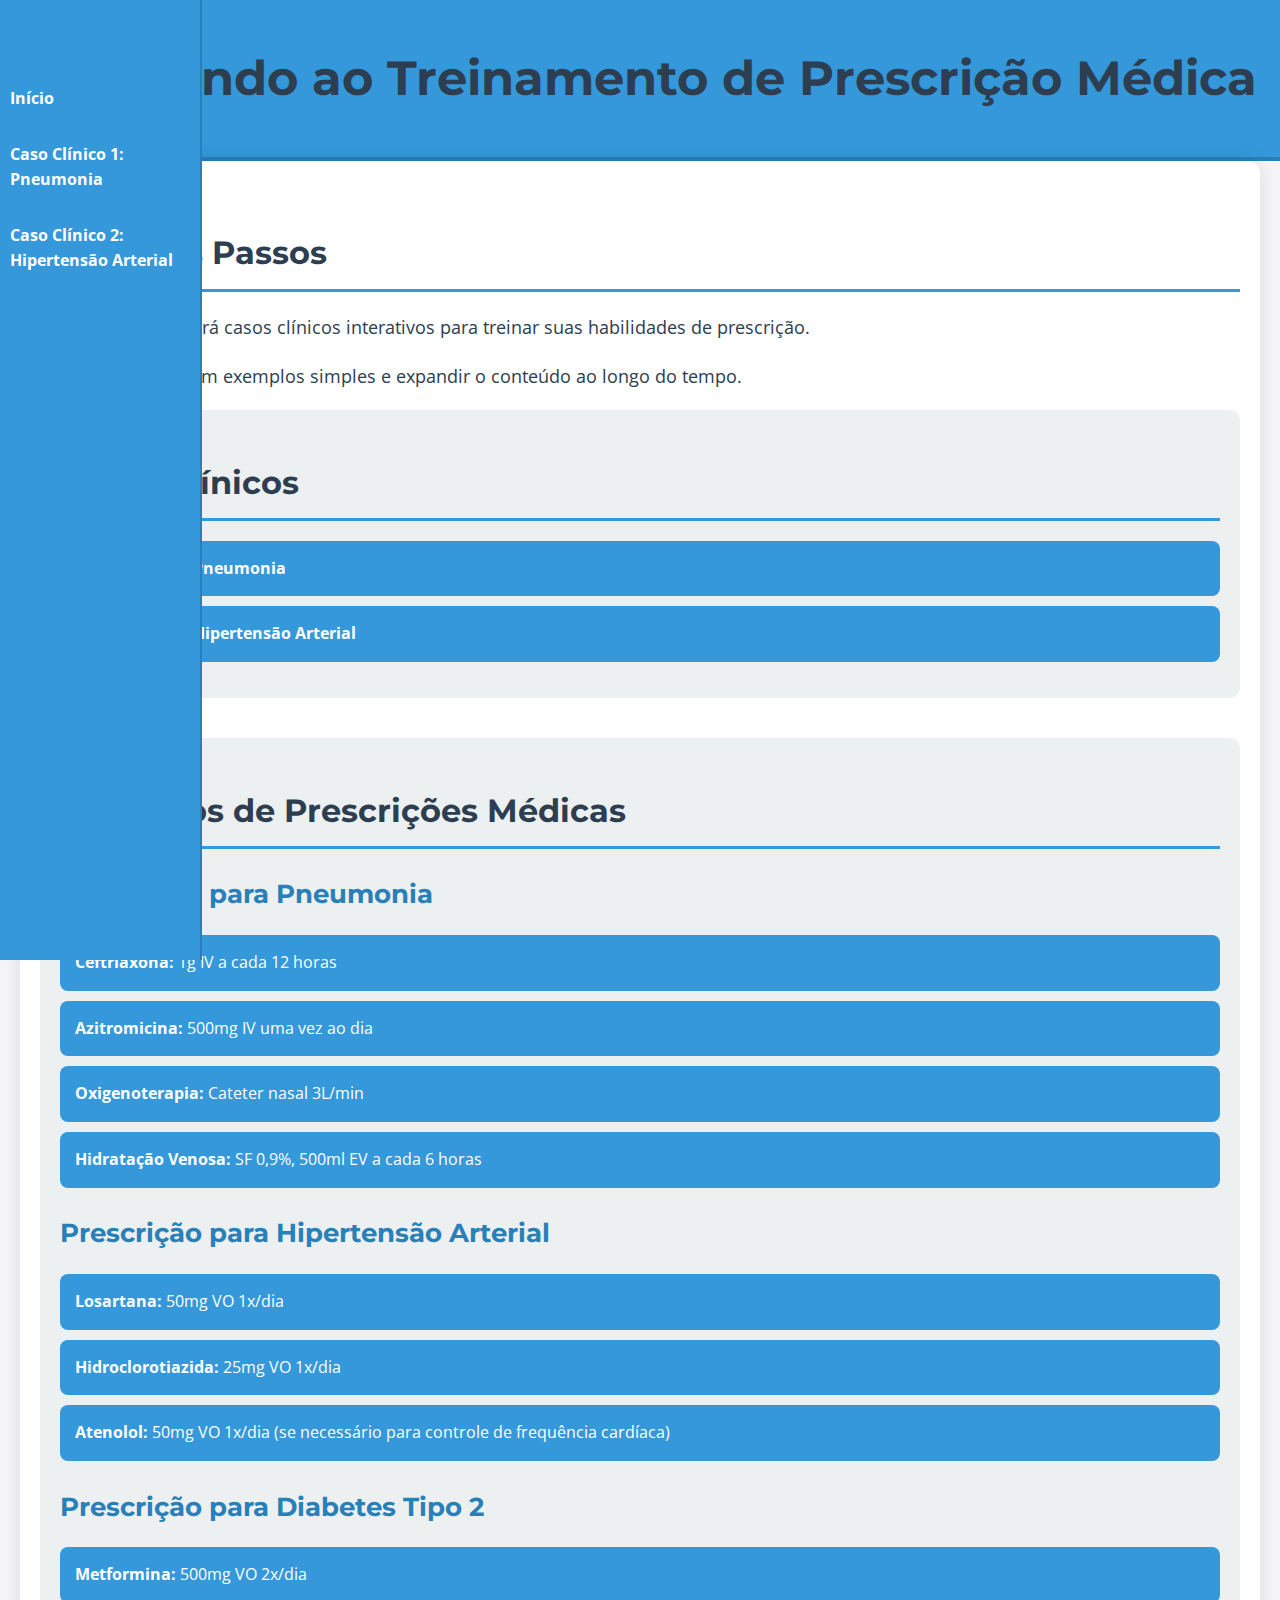
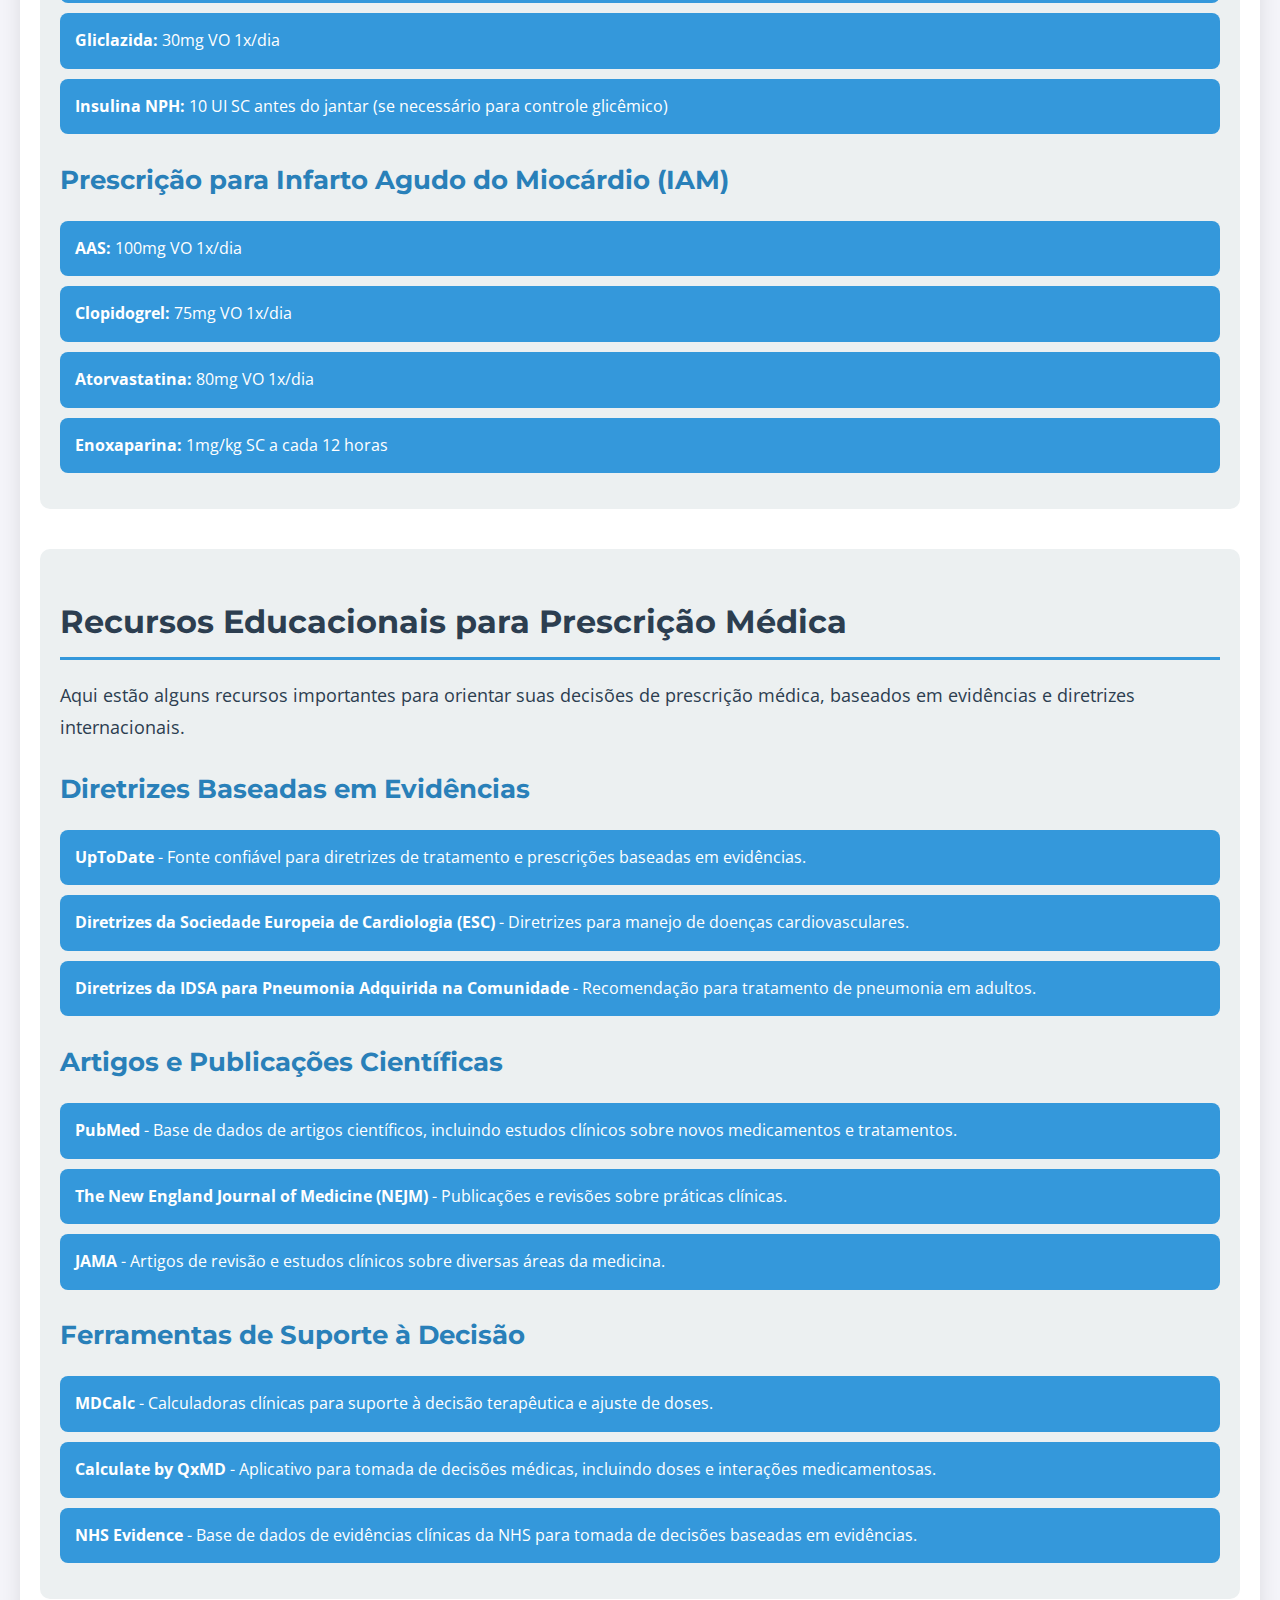
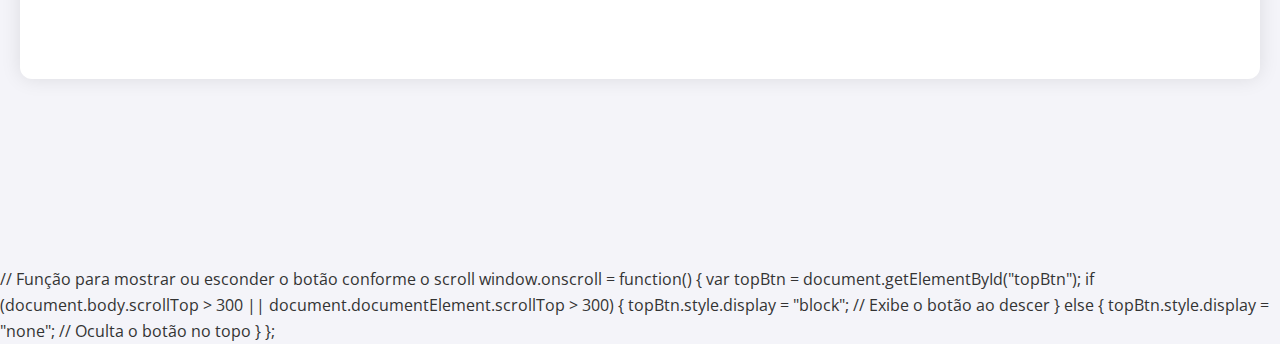
==== commit 9e7e0538: "Update index.html" ====
--- a/index.html
+++ b/index.html
@@ -157,6 +157,17 @@
     checkScroll();
 </script>
 
+// Função para mostrar ou esconder o botão conforme o scroll
+window.onscroll = function() {
+    var topBtn = document.getElementById("topBtn");
+    if (document.body.scrollTop > 300 || document.documentElement.scrollTop > 300) {
+        topBtn.style.display = "block"; // Exibe o botão ao descer
+    } else {
+        topBtn.style.display = "none"; // Oculta o botão no topo
+    }
+};
 
+
+    
 </body>
 </html>
--- a/styles.css
+++ b/styles.css
@@ -296,3 +296,26 @@
     transform: translateY(0); /* Volta para a posição original */
 }
 
+/* Botão de Voltar ao Topo */
+.top-btn {
+    position: fixed;
+    bottom: 20px;
+    right: 20px;
+    background-color: #3498db;
+    color: white;
+    padding: 10px 15px;
+    border-radius: 50%;
+    text-decoration: none;
+    font-size: 24px;
+    display: none; /* Inicialmente invisível */
+    transition: background-color 0.3s, opacity 0.3s ease;
+    opacity: 0.8; /* Um leve efeito de transparência */
+    z-index: 1000;
+}
+
+.top-btn:hover {
+    background-color: #2980b9; /* Muda de cor ao passar o mouse */
+    opacity: 1; /* Fica totalmente opaco ao hover */
+}
+
+
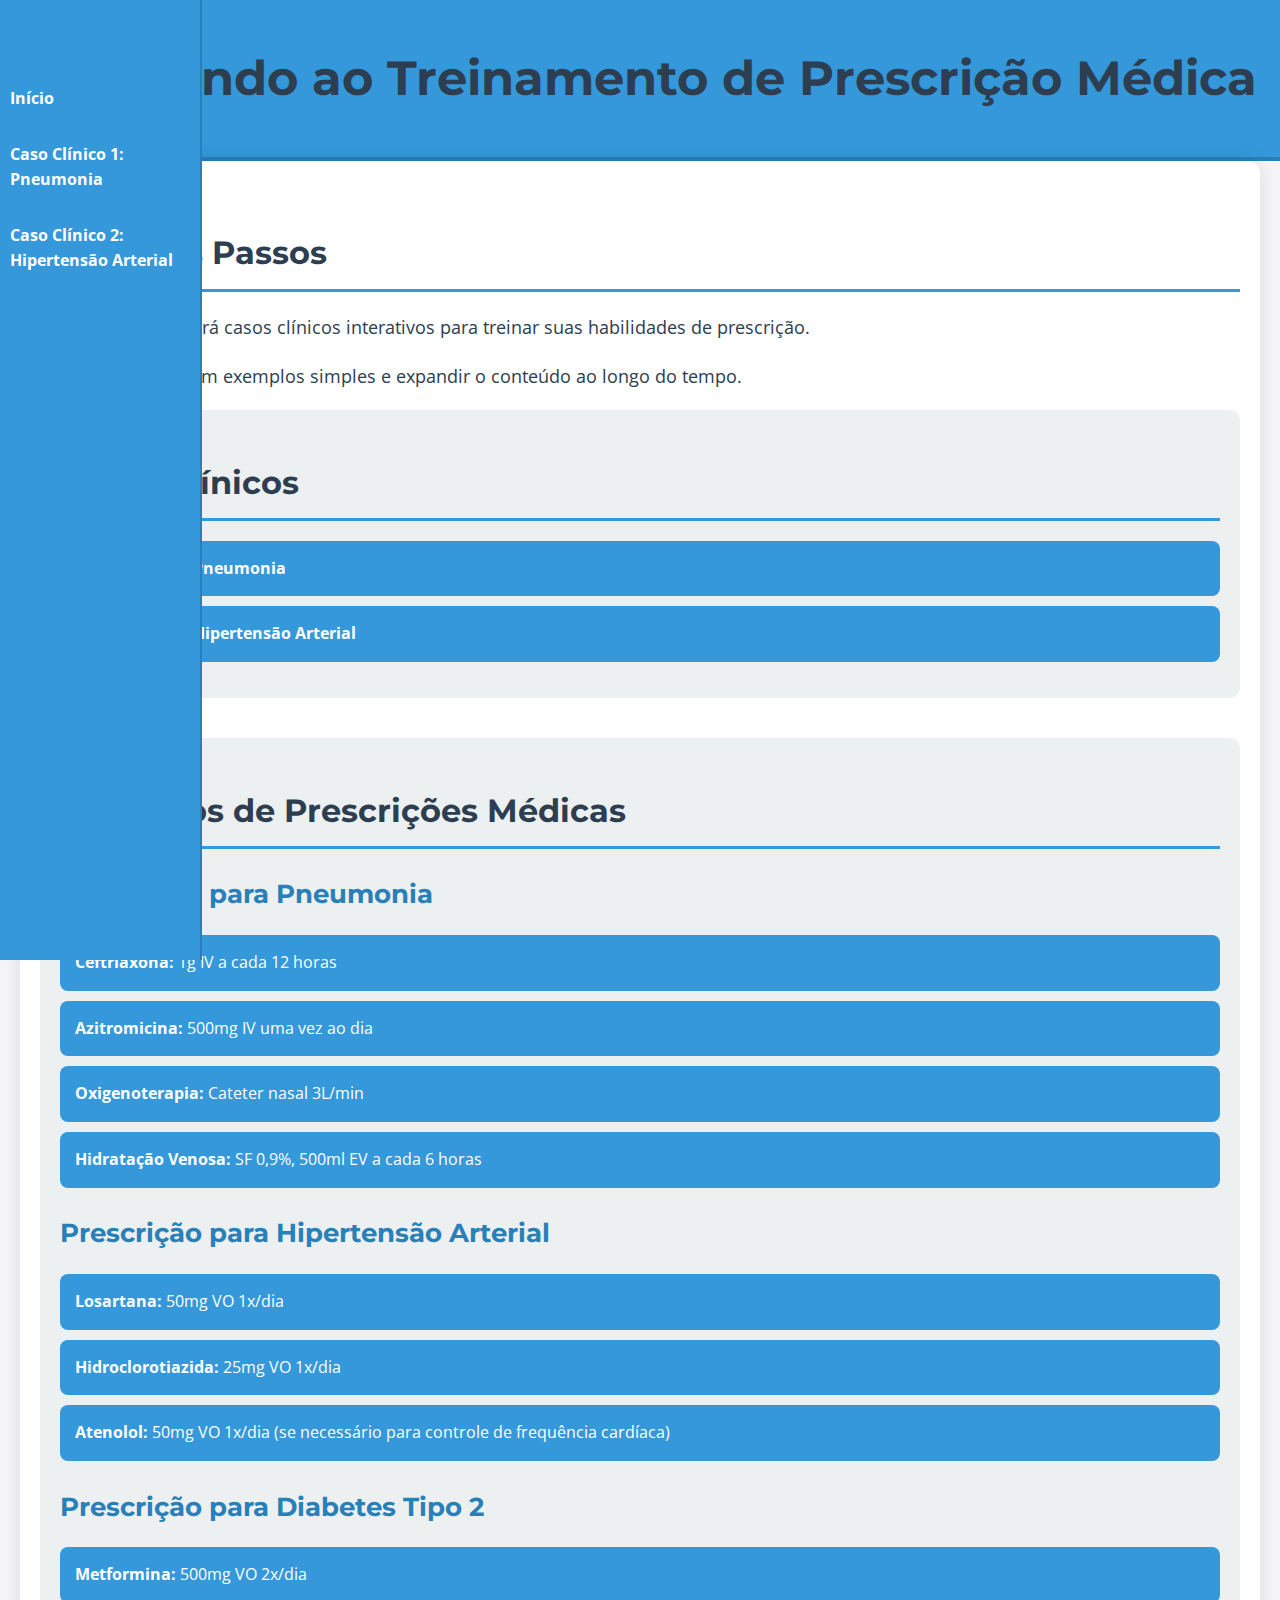
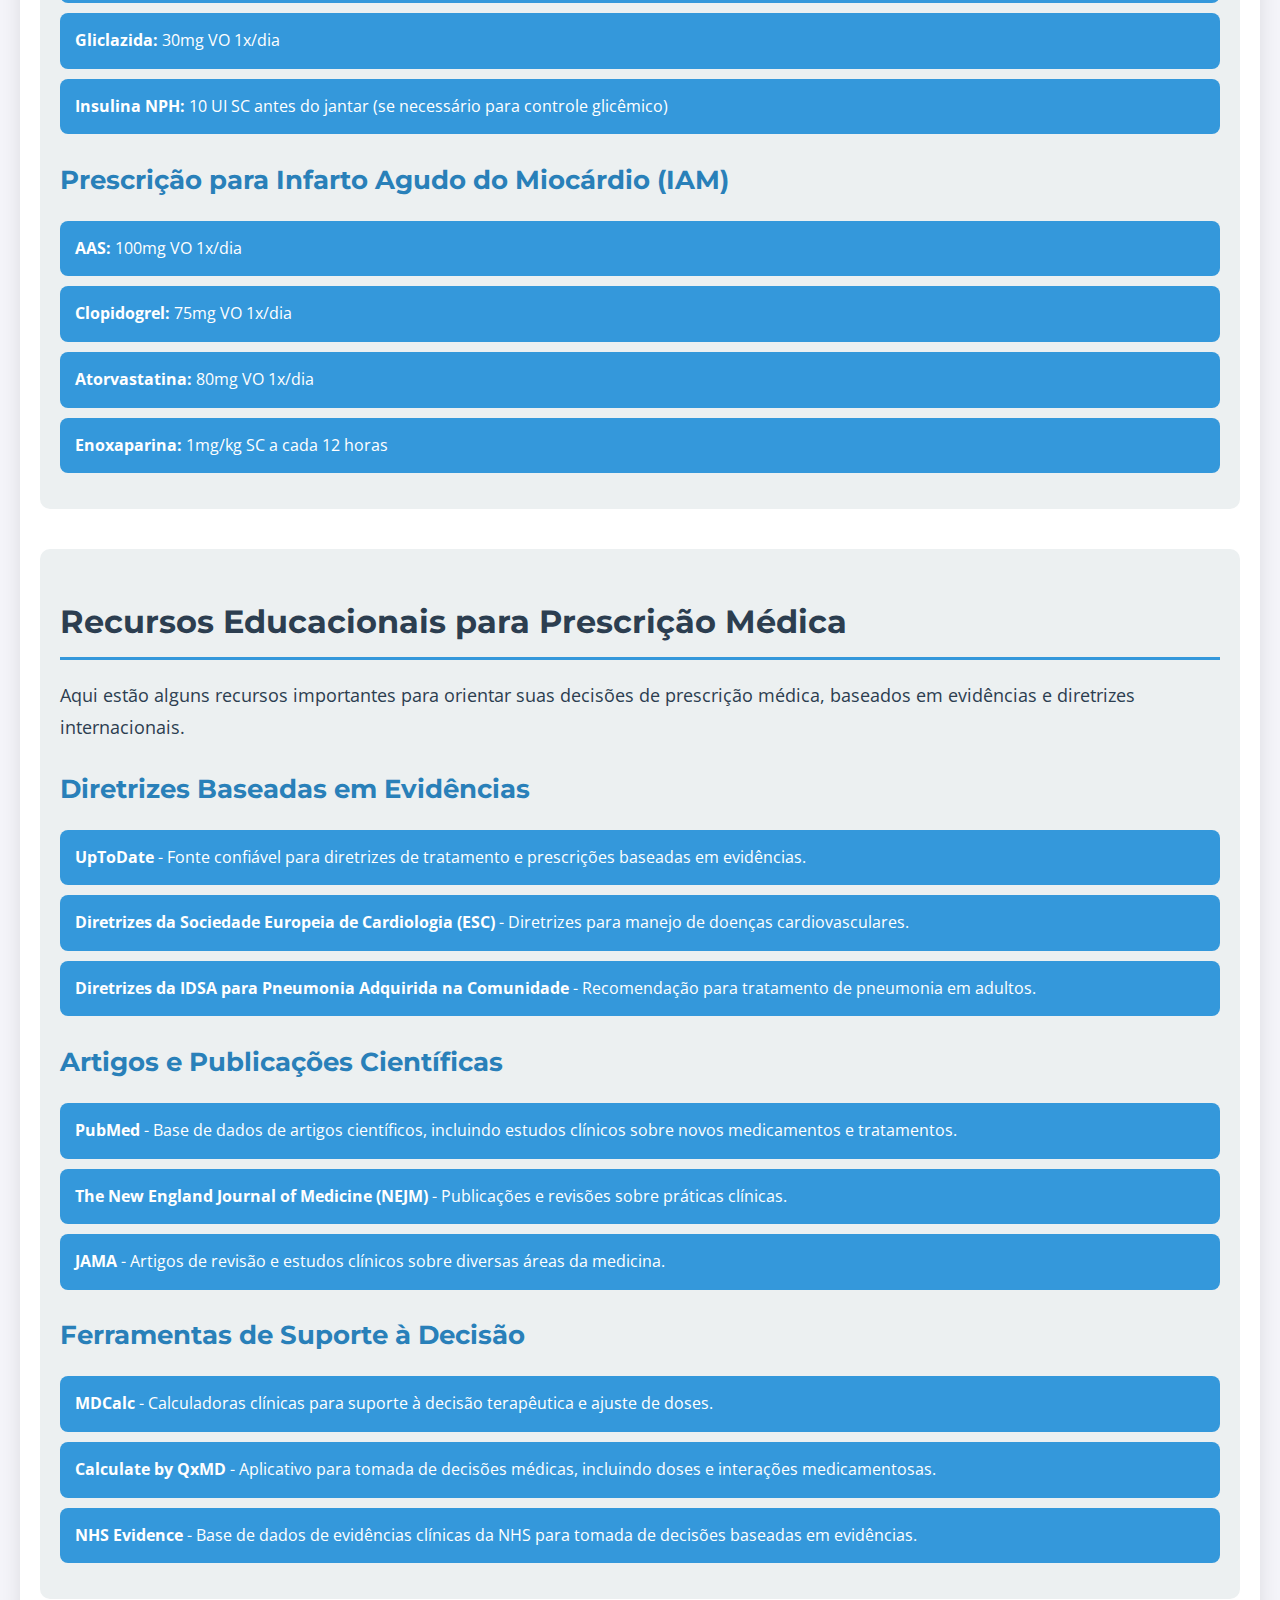
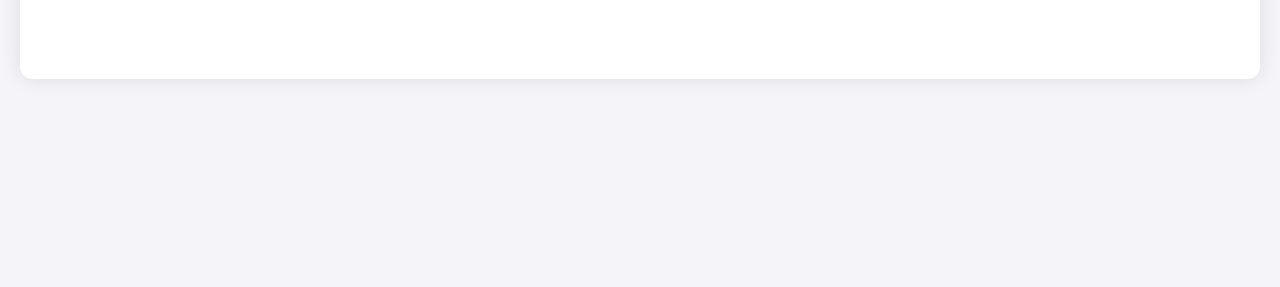
==== commit 23b93f79: "Update index.html" ====
--- a/index.html
+++ b/index.html
@@ -157,15 +157,6 @@
     checkScroll();
 </script>
 
-// Função para mostrar ou esconder o botão conforme o scroll
-window.onscroll = function() {
-    var topBtn = document.getElementById("topBtn");
-    if (document.body.scrollTop > 300 || document.documentElement.scrollTop > 300) {
-        topBtn.style.display = "block"; // Exibe o botão ao descer
-    } else {
-        topBtn.style.display = "none"; // Oculta o botão no topo
-    }
-};
 
 
     
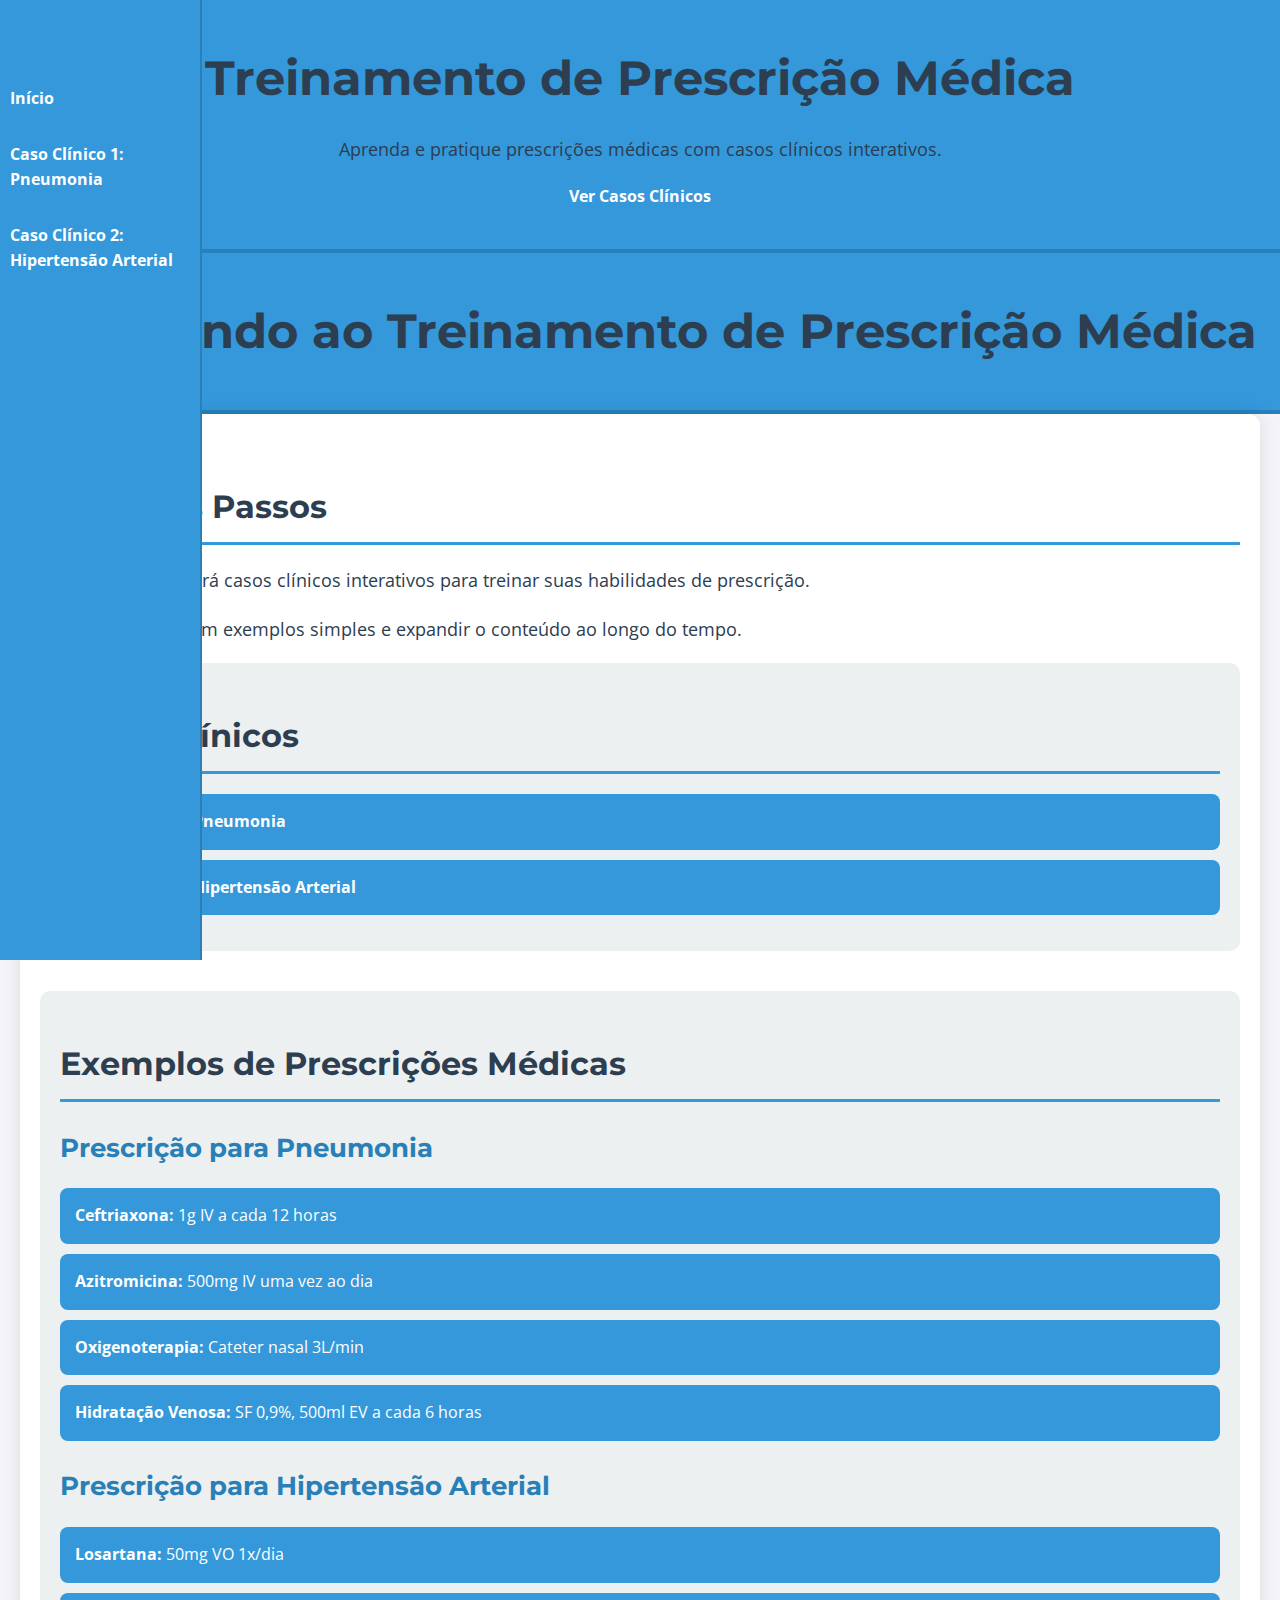
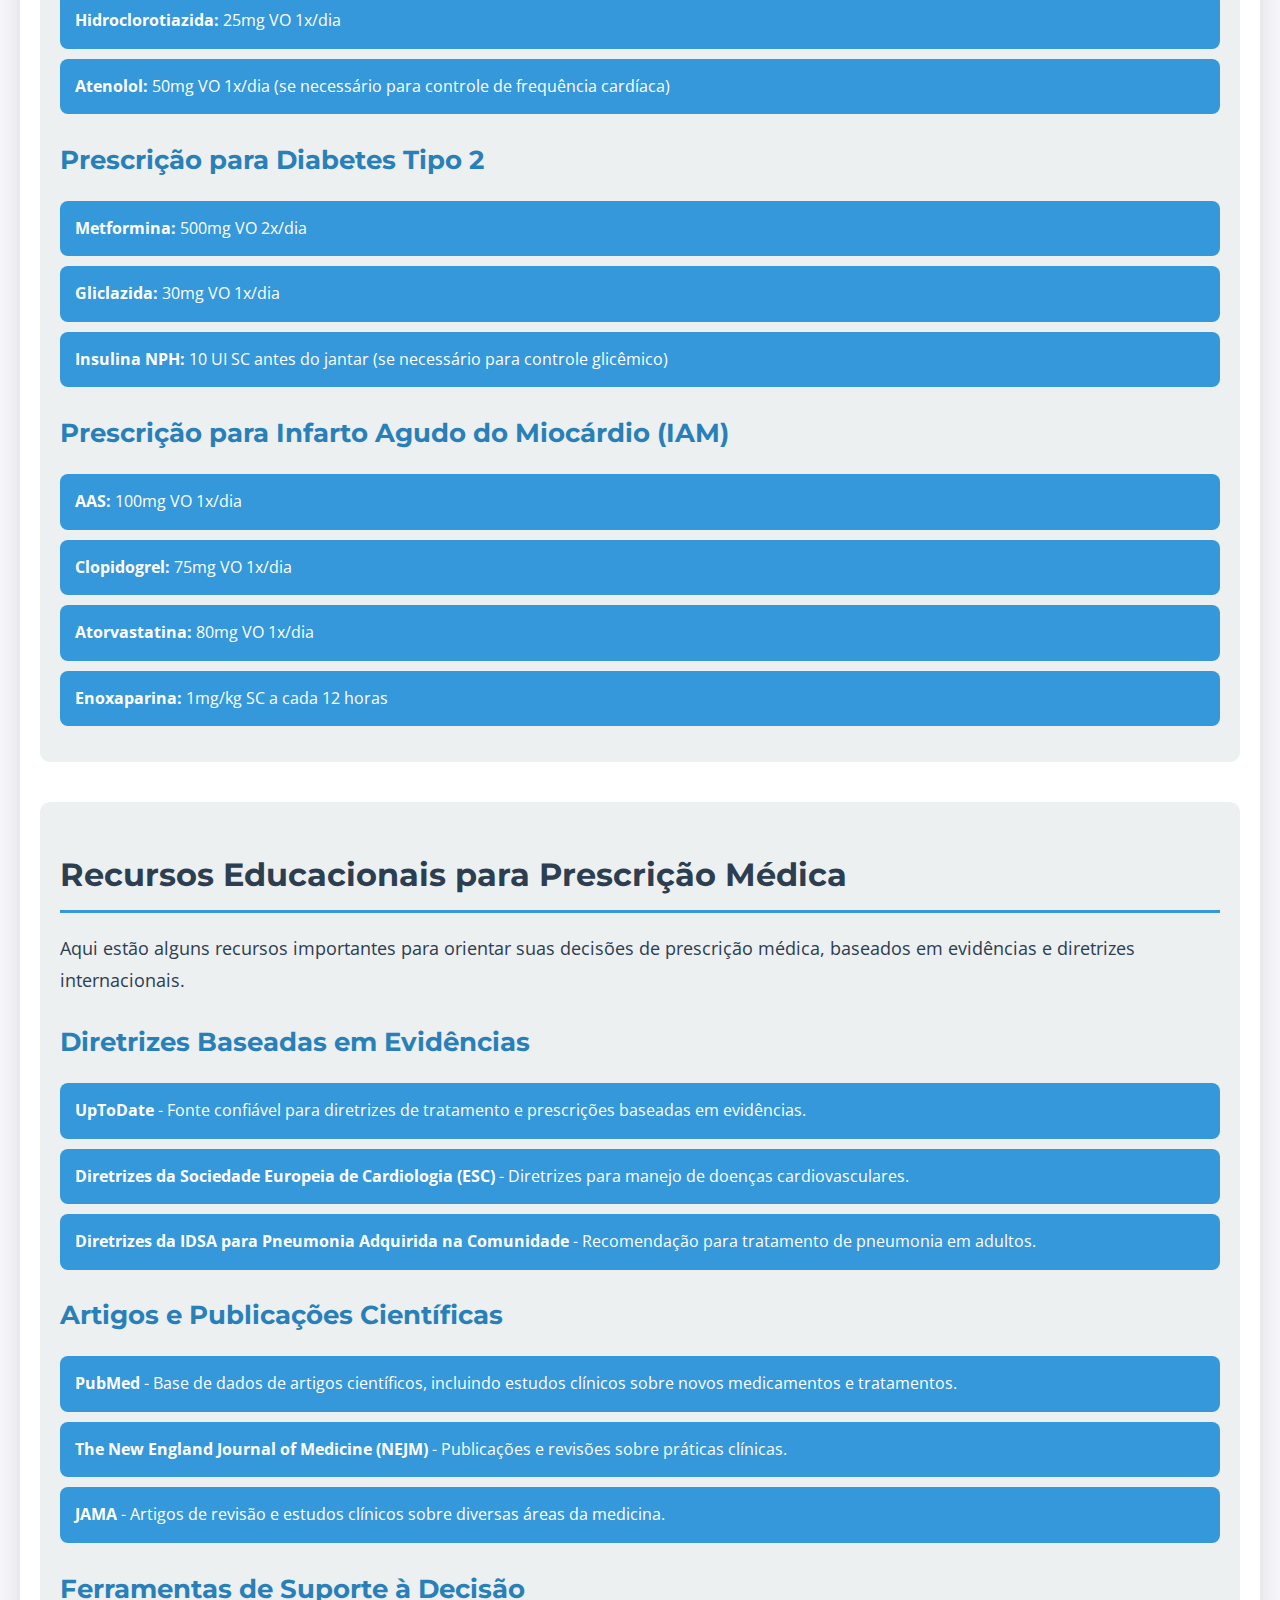
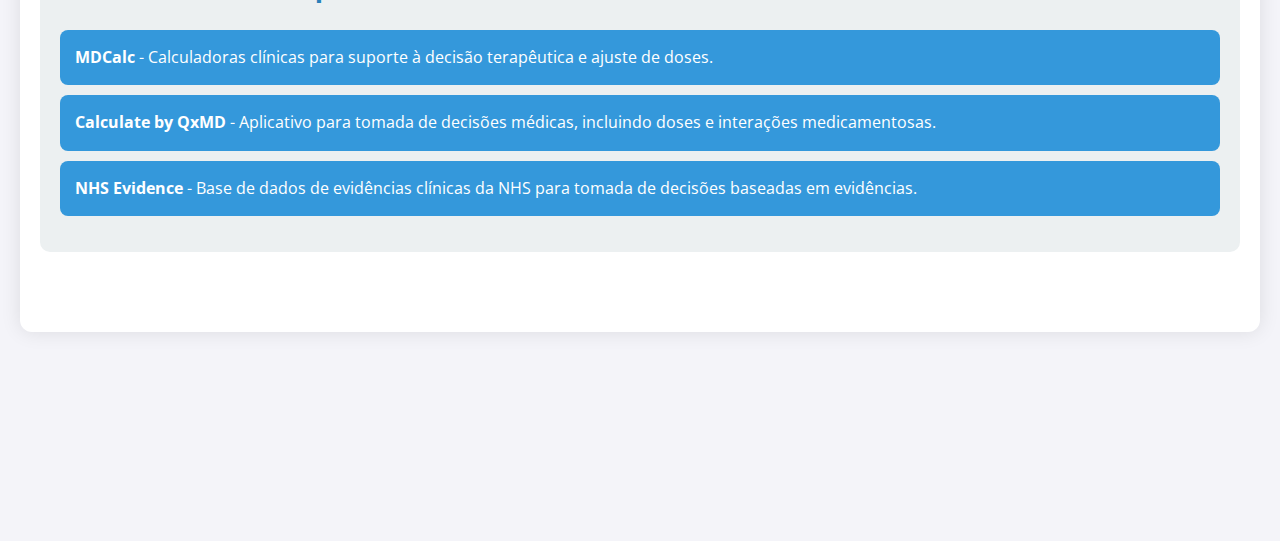
==== commit df6251bf: "Update index.html" ====
--- a/index.html
+++ b/index.html
@@ -9,6 +9,16 @@
    
 </head>
 <body>
+
+    <header>
+    <div class="header-content">
+        <h1>Treinamento de Prescrição Médica</h1>
+        <p>Aprenda e pratique prescrições médicas com casos clínicos interativos.</p>
+        <a href="#casos-clinicos" class="cta-btn">Ver Casos Clínicos</a>
+    </div>
+    </header>
+
+    
     <a href="#" id="topBtn" class="top-btn">▲</a>
 
      <!-- Menu Lateral -->
